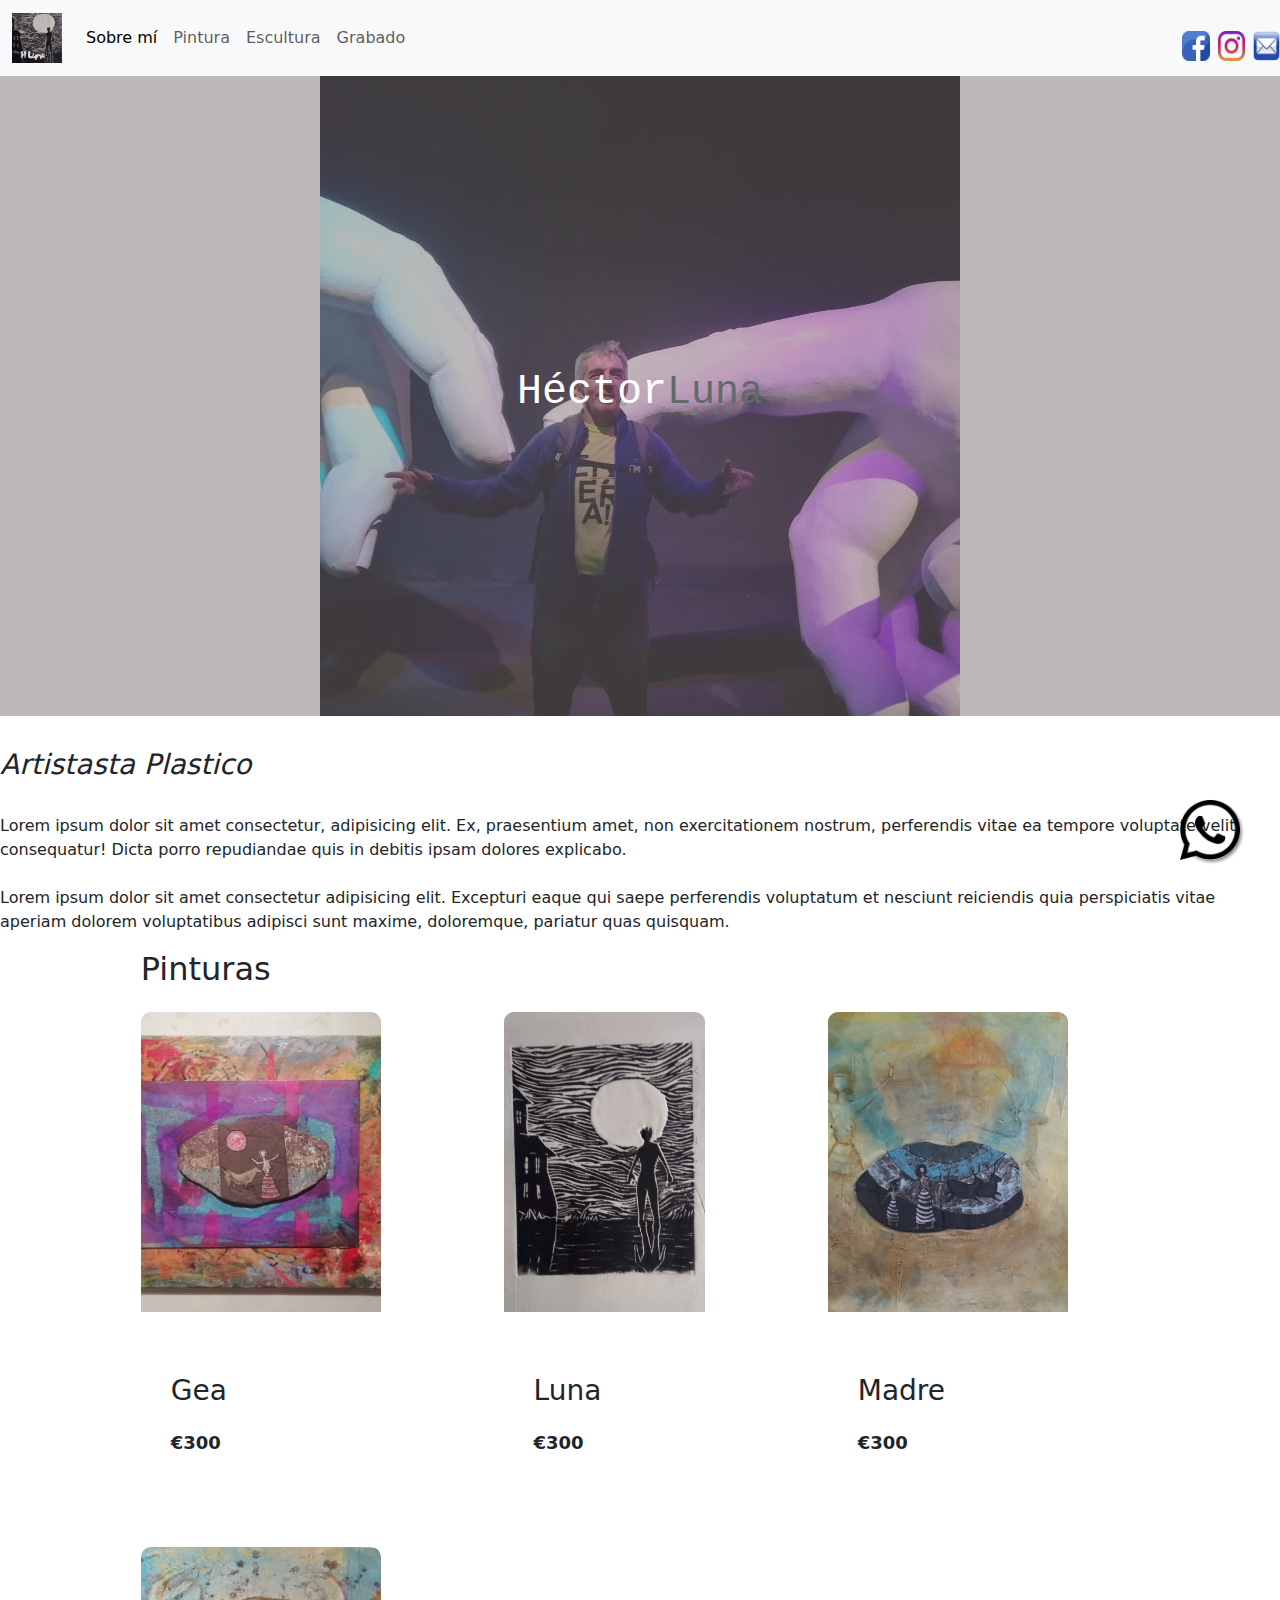
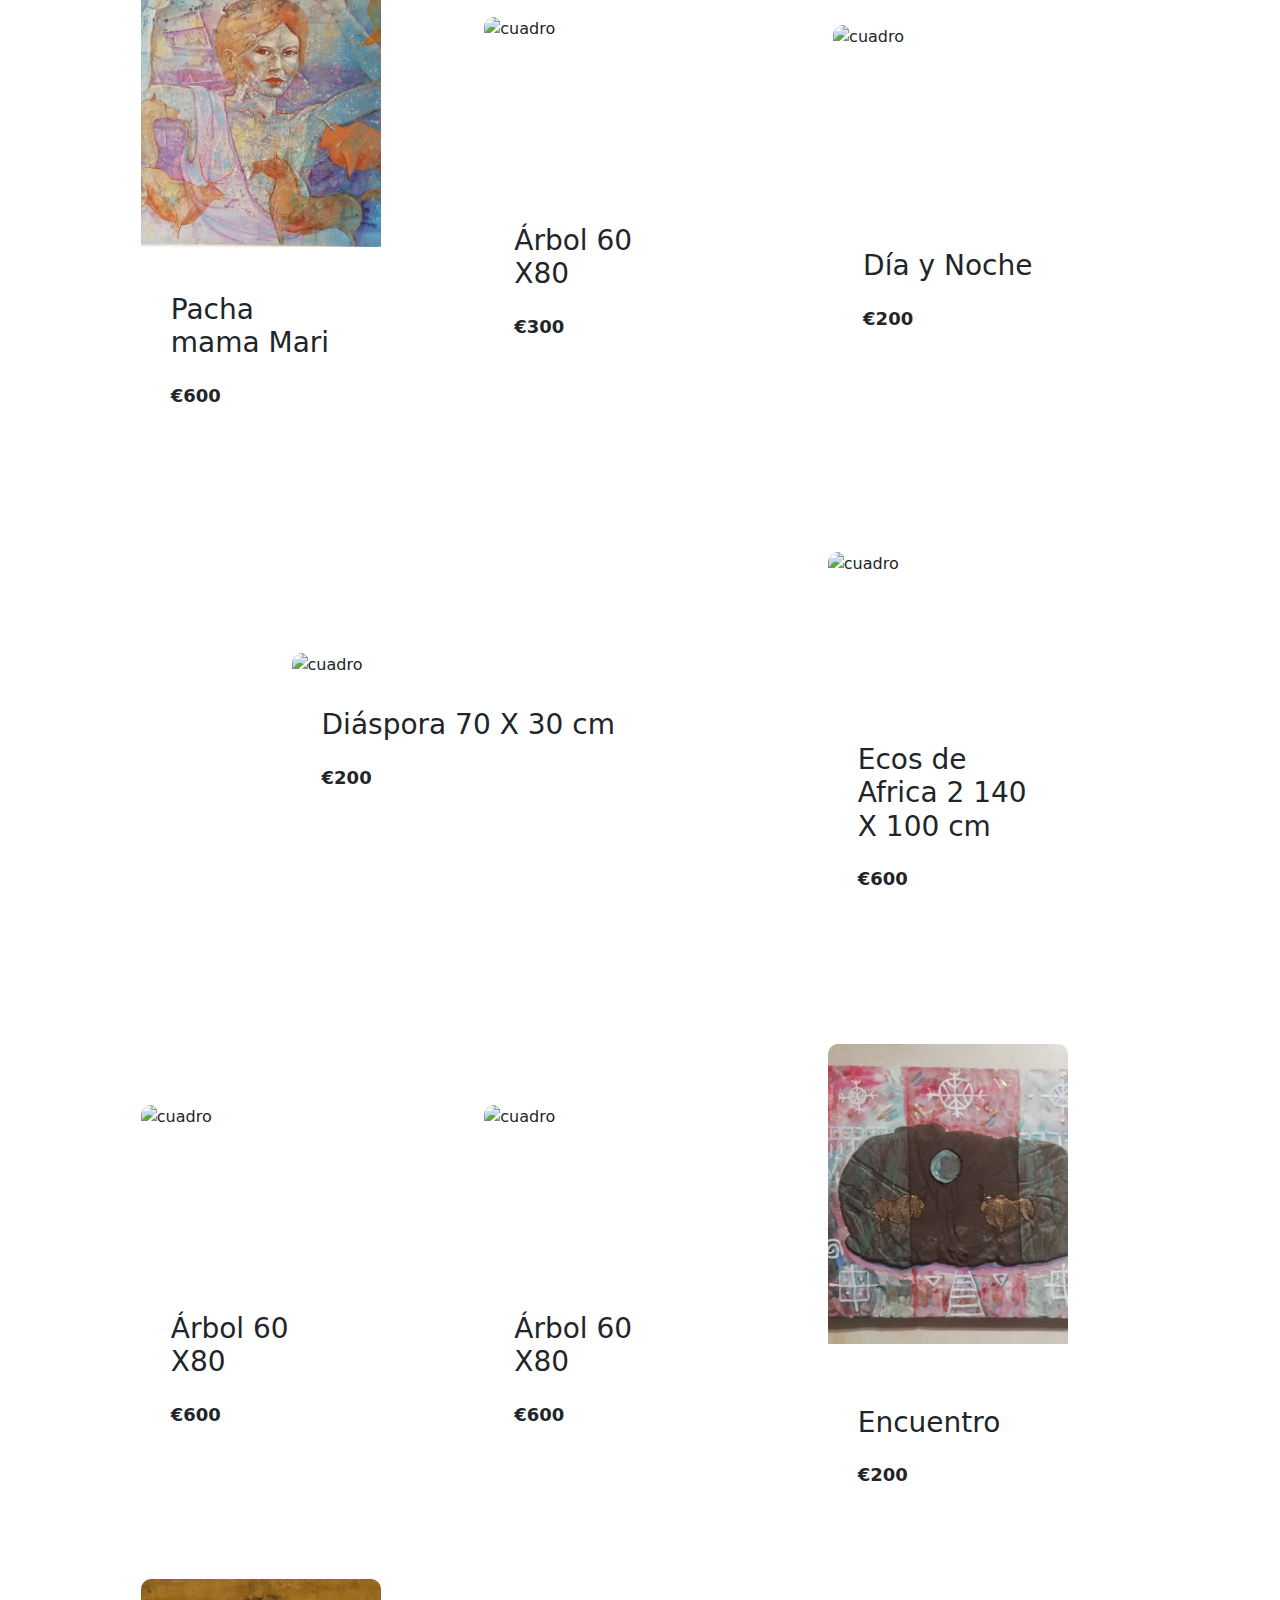
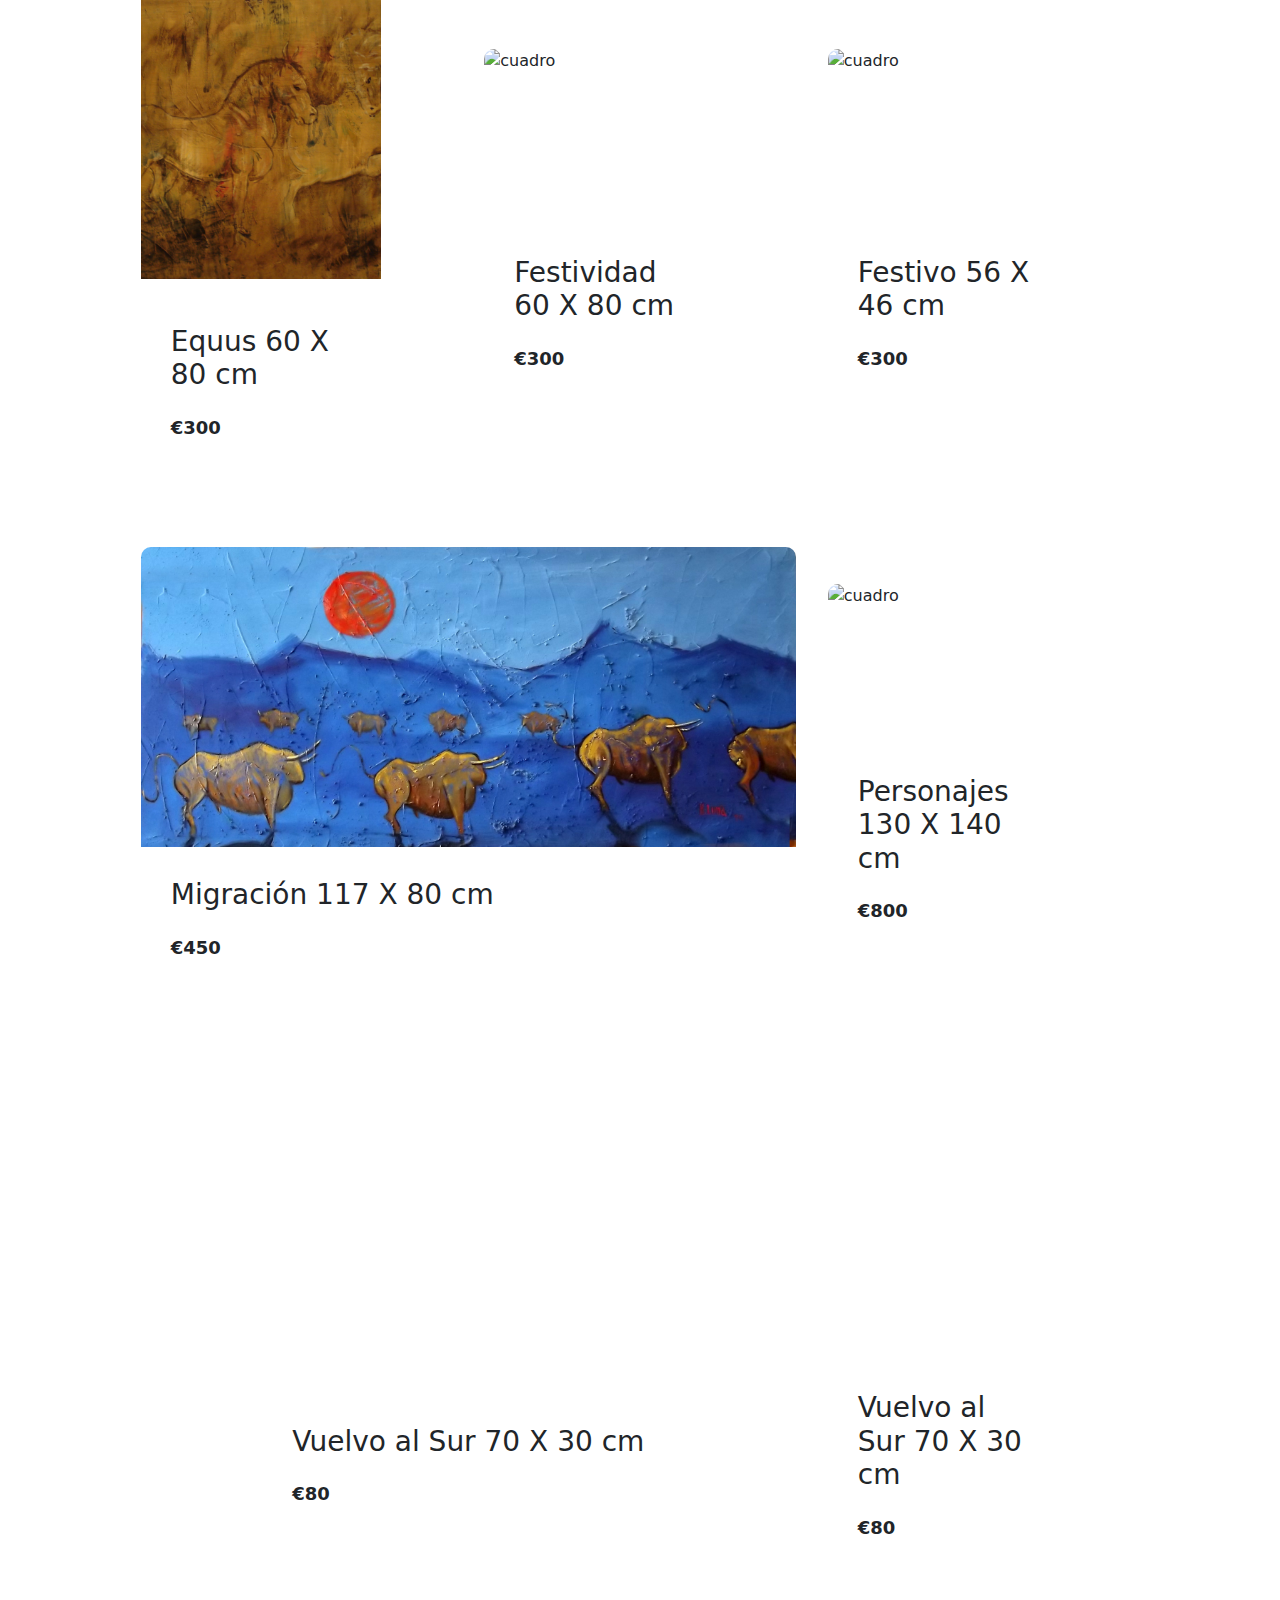
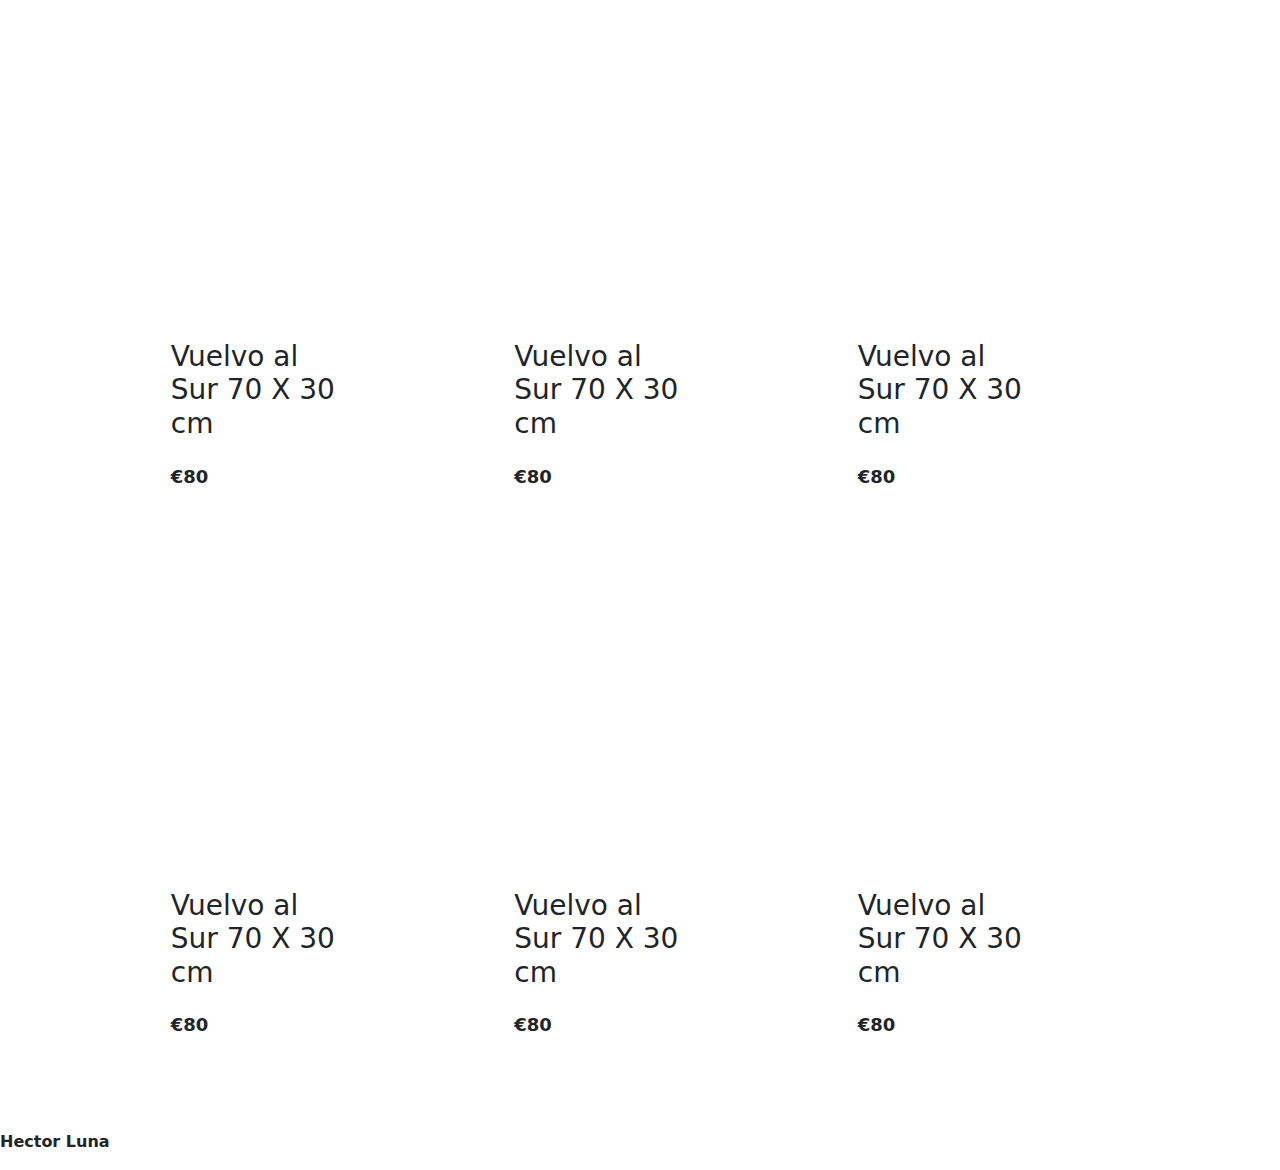
==== index.html @ f9eddc1f "Add main.js and ventana modal" ====
<!DOCTYPE html>
<html lang="es">

<head>

    <!-- Etiquetas de lenguaje -->
    <meta name="language" content="Spanish">
    <meta charset="UTF-8" />
    <link rel="stylesheet" href="styles.css" />

    <meta name="viewport" content="width=device-width, initial-scale=1.0" />
    <!-- Para mejorar la busqueda en google -->
    <title>Galeria Virtual Héctor Luna</title>
    <!-- Links Bootstrap -->
    <link href="https://cdn.jsdelivr.net/npm/bootstrap@5.1.3/dist/css/bootstrap.min.css" rel="stylesheet">
    <script src="https://cdn.jsdelivr.net/npm/bootstrap@5.1.3/dist/js/bootstrap.bundle.min.js"></script>

    <link rel="icon" type="image/svg+xml" href="pintura/favicon.svg" />
</head>

<body>


    <header class="header">

        <div class="AlFinal">

            <nav class="navbar navbar-expand-lg navbar-light bg-light">
                <div class="container-fluid">
                    <a class="navbar-brand" href="#"><img class="logo" src="pintura/Logo_Luna.png" alt="logo" height="50px" /></a>
                    <button class="navbar-toggler" type="button" data-bs-toggle="collapse" data-bs-target="#navbarNav" aria-controls="navbarNav" aria-expanded="false" aria-label="Toggle navigation">
                    <span class="navbar-toggler-icon"></span>
                  </button>
                    <div class="collapse navbar-collapse" id="navbarNav">
                        <ul class="navbar-nav">
                            <li class="nav-item">
                                <a class="nav-link active" aria-current="page" href="#">Sobre mí</a>
                            </li>
                            <li class="nav-item">
                                <a class="nav-link" href="#">Pintura</a>
                            </li>
                            <li class="nav-item">

                                <a class="nav-link" href="#">Escultura</a>
                            </li>
                            <li class="nav-item">
                                <a class="nav-link" href="#">Grabado</a>
                            </li>
                        </ul>
                    </div>
                </div>
                <div class="redes">
                    <a href="https://www.facebook.com/profile.php?id=100024823500876" class="button" target="_blank">
                        <img src="pintura/facebook.png" alt="Icono de Facebook" height="30px" />
                    </a>
                    <a href="https://instagram.com/csm_mobiliario?igshid=MzRlODBiNWFlZA==" class="button" target="_blank">
                        <img src="pintura/instagram.png" alt="Icono de Instagram" height="30px" />
                    </a>
                    <a href="mailto:sirkhan3@gmail.com" class="button" target="_blank">
                        <img src="pintura/email.png" alt="Icono Mail" height="30px" />
                    </a>
                </div>

            </nav>
        </div>
    </header>

    <div class="contenedor">
        <section class="hero">
            <img class="imgMain" src="pintura/Perfil.enc" alt="Sobre mi" />
            <div class="contenido-hero">
                <h2 class="titulo">Héctor<span>Luna</span></h2>
            </div>

        </section>
        <main class="parrafo">

            <h3>
                <i>
          Artistasta Plastico 
        </i>
            </h3>
            <p>
                <br />
                <strong><i> </i></strong> Lorem ipsum dolor sit amet consectetur, adipisicing elit. Ex, praesentium amet, non exercitationem nostrum, perferendis vitae ea tempore voluptate velit consequatur! Dicta porro repudiandae quis in debitis ipsam
                dolores explicabo.
                <br />
                <br />Lorem ipsum dolor sit amet consectetur adipisicing elit. Excepturi eaque qui saepe perferendis voluptatum et nesciunt reiciendis quia perspiciatis vitae aperiam dolorem voluptatibus adipisci sunt maxime, doloremque, pariatur quas
                quisquam.
            </p>
        </main>


    </div>


    <!-- -----------------------Ventana Modal-------------------  -->
    <div class="modal fade" id="miModal" tabindex="-1" aria-labelledby="tituloModal" aria-hidden="true">
        <div class="modal-dialog modal-lg" role="document">
            <div class="modal-content">
                <div class="modal-header">
                    <h5 class="modal-title" id="tituloModal">Título del Modal</h5>
                    <button type="button" class="btn-close" data-bs-dismiss="modal" aria-label="Cerrar"></button>
                </div>
                <div class="modal-body">
                    <img src="ruta-de-tu-imagen.jpg" alt="Descripción de la imagen">
                    <p class="modalDescrip">Texto del modal.</p>
                </div>
                <div class="modal-footer">
                    <button type="button" class="btn btn-secondary" data-bs-dismiss="modal">Cerrar</button>

                </div>
            </div>
        </div>
    </div>
    <!-- -----------------------Fin Ventana Modal-------------------  -->
    <div class="Secciones">
        <div id="Camas" class="Fix"></div>

        <h2>Pinturas</h2>

        <div class="container-items">

            <div class="item">
                <figure>
                    <img src="pintura/Gea.jpeg" loading="lazy" alt="cuadro" />
                </figure>
                <div class="info-product">
                    <h3 class="TituloModal">Gea</h3>
                    <p class="Descrip"> </p>
                    <p class="price">€300</p>
                </div>
            </div>

            <div class="item">
                <figure>
                    <img src="pintura/img_Logo.jpeg" loading="lazy" alt="cuadro" />
                </figure>
                <div class="info-product">
                    <h3 class="TituloModal">Luna</h3>
                    <p class="Descrip"> </p>
                    <p class="price">€300</p>
                </div>
            </div>

            <div class="item">
                <figure>
                    <img src="pintura/Madre.jpeg" loading="lazy" alt="cuadro" />
                </figure>
                <div class="info-product">
                    <h3 class="TituloModal">Madre</h3>
                    <p class="Descrip"> </p>
                    <p class="price">€300</p>
                </div>
            </div>

            <div class="item">
                <figure>
                    <img src="pintura/Pacha mama Mari.jpeg" loading="lazy" alt="cuadro" />
                </figure>
                <div class="info-product">
                    <h3 class="TituloModal">Pacha mama Mari</h3>
                    <p class="Descrip">Es la deidad vasca que representa la naturaleza y a ella la celebramos en los solisticios.</p>
                    <p class="price">€600</p>
                </div>
            </div>

            <div class="item">
                <figure>
                    <img src="pintura/Árbol 60 X80.JPG" loading="lazy" alt="cuadro" />
                </figure>
                <div class="info-product">
                    <h3 class="TituloModal">Árbol 60 X80</h3>
                    <p class="Descrip">Representa la naturaleza, pero tambien el mundo subterraneo que se refleja como un espejo.</p>
                    <p class="price">€300</p>
                </div>
            </div>

            <div class="item">
                <figure>
                    <img src="pintura/Día y Noche.JPG" loading="lazy" alt="cuadro" />
                </figure>
                <div class="info-product">
                    <h3 class="TituloModal">Día y Noche</h3>
                    <p class="Descrip">Es una representacion festiva del ser humano, celebrando a la naturaleza</p>
                    <p class="price">€200</p>
                </div>
            </div>

            <div class="item_sur">
                <figure>
                    <img src="pintura/Diáspora 70 X 30 cm.JPG" loading="lazy" alt="cuadro" />
                </figure>
                <div class="info-product">
                    <h3 class="TituloModal">Diáspora 70 X 30 cm</h3>
                    <p class="Descrip">Son los movimientos migratorios, a los que se ve avocado un grupo de personas</p>
                    <p class="price">€200</p>
                </div>
            </div>

            <div class="item">
                <figure>
                    <img src="pintura/Ecos de Africa 2 140 X 100 cm.JPG" loading="lazy" alt="cuadro" />
                </figure>
                <div class="info-product">
                    <h3 class="TituloModal">Ecos de Africa 2 140 X 100 cm</h3>
                    <p class="Descrip">En este mundo diverso africa a sido un continente al que europa le a esquilmado sus recursos y empobrecido por conveniencias simplemente monetareas.</p>
                    <p class="price">€600</p>
                </div>
            </div>


            <div class="item">
                <figure>
                    <img src="pintura/Ecos de Africa 3 140 X 100 cm.JPG" loading="lazy" alt="cuadro" />
                </figure>
                <div class="info-product">
                    <h3 class="TituloModal">Árbol 60 X80</h3>
                    <p class="Descrip">En este mundo diverso africa a sido un continente al que europa le a esquilmado sus recursos y empobrecido por conveniencias simplemente monetareas.</p>
                    <p class="price">€600</p>
                </div>
            </div>

            <div class="item">
                <figure>
                    <img src="pintura/Ecos de Africa 140 X 100 cm.JPG" loading="lazy" alt="cuadro" />
                </figure>
                <div class="info-product">
                    <h3 class="TituloModal">Árbol 60 X80</h3>
                    <p class="Descrip">En este mundo diverso africa a sido un continente al que europa le a esquilmado sus recursos y empobrecido por conveniencias simplemente monetareas.</p>
                    <p class="price">€600</p>
                </div>
            </div>

            <div class="item">
                <figure>
                    <img src="pintura/Encuentro.jpeg" loading="lazy" alt="cuadro" />
                </figure>
                <div class="info-product">
                    <h3 class="TituloModal">Encuentro</h3>
                    <p class="Descrip">Representa la amistad o el amor como una situacion que nos sucede en la vida.</p>
                    <p class="price">€200</p>
                </div>
            </div>

            <div class="item">
                <figure>
                    <img src="pintura/Equus 60 X 80 cm.JPG" loading="lazy" alt="cuadro" />
                </figure>
                <div class="info-product">
                    <h3 class="TituloModal">Equus 60 X 80 cm</h3>
                    <p class="Descrip">Este lienzo quiere transmitirnos los movimientos equinos tal como estarian en la pared de una cueva.</p>
                    <p class="price">€300</p>
                </div>
            </div>

            <div class="item">
                <figure>
                    <img src="pintura/Festividad 60 X 80 cm.JPG" loading="lazy" alt="cuadro" />
                </figure>
                <div class="info-product">
                    <h3 class="TituloModal">Festividad 60 X 80 cm</h3>
                    <p class="Descrip"> Mari en la mitologia vazca es la pacha mama de la mitologia andina en honor de ellas celebramos por todo lo que recibimos.</p>
                    <p class="price">€300</p>
                </div>
            </div>

            <div class="item">
                <figure>
                    <img src="pintura/Festivo 56 X 46 cm.JPG" loading="lazy" alt="cuadro" />
                </figure>
                <div class="info-product">
                    <h3 class="TituloModal">Festivo 56 X 46 cm</h3>
                    <p class="Descrip">Los humanos desde tiempos ansestrales celebramos todo lo que nos ofrece la pacha mama con alegria y veneracion.</p>
                    <p class="price">€300</p>
                </div>
            </div>
            <div class="item_sur">
                <figure>
                    <img src="pintura/Migración 117 X 80 cm.JPG" loading="lazy" alt="cuadro" />
                </figure>
                <div class="info-product">
                    <h3 class="TituloModal">Migración 117 X 80 cm</h3>
                    <p class="Descrip">Es una constante en mi obra y en la historioa de la humanidad, la migracion de grupos humanos o pueblos buscando un futuro mejor.</p>
                    <p class="price">€450</p>
                </div>
            </div>

            <div class="item">
                <figure>
                    <img src="pintura/Personajes 130 X 140 cm.JPG" loading="lazy" alt="cuadro" />
                </figure>
                <div class="info-product">
                    <h3 class="TituloModal">Personajes 130 X 140 cm</h3>
                    <p class="Descrip">Son las representacion de aquellas personas que nos han marcado en la vida por diversas circustancias, hechiceras, magas que hacen de este mundo un sitio mejor para vivir.</p>
                    <p class="price">€800</p>
                </div>
            </div>

            <div class="item_sur">
                <figure>
                    <img src="pintura/Vuelvo al Sur 70 X 30 cm.JPG" loading="lazy" alt="cuadro" />
                </figure>
                <div class="info-product">
                    <h3 class="TituloModal">Vuelvo al Sur 70 X 30 cm</h3>
                    <p class="Descrip"> </p>
                    <p class="price">€80</p>
                </div>
            </div>
            <!-- ---------------------Esculturas---------------------------------------- -->

            <div class="item">
                <figure>
                    <img src="Escultura/Es1.JPG" loading="lazy" alt="cuadro" />
                </figure>
                <div class="info-product">
                    <h3 class="TituloModal">Vuelvo al Sur 70 X 30 cm</h3>
                    <p class="Descrip"> </p>
                    <p class="price">€80</p>
                </div>
            </div>
            <div class="item">
                <figure>
                    <img src="Escultura/es2.JPG" loading="lazy" alt="cuadro" />
                </figure>
                <div class="info-product">
                    <h3 class="TituloModal">Vuelvo al Sur 70 X 30 cm</h3>
                    <p class="Descrip"> </p>
                    <p class="price">€80</p>
                </div>
            </div>
            <div class="item">
                <figure>
                    <img src="Escultura/es3.JPG" loading="lazy" alt="cuadro" />
                </figure>
                <div class="info-product">
                    <h3 class="TituloModal">Vuelvo al Sur 70 X 30 cm</h3>
                    <p class="Descrip"> </p>
                    <p class="price">€80</p>
                </div>
            </div>
            <div class="item">
                <figure>
                    <img src="Escultura/es4.JPG" loading="lazy" alt="cuadro" />
                </figure>
                <div class="info-product">
                    <h3 class="TituloModal">Vuelvo al Sur 70 X 30 cm</h3>
                    <p class="Descrip"> </p>
                    <p class="price">€80</p>
                </div>
            </div>
            <div class="item">
                <figure>
                    <img src="Escultura/es5.JPG" loading="lazy" alt="cuadro" />
                </figure>
                <div class="info-product">
                    <h3 class="TituloModal">Vuelvo al Sur 70 X 30 cm</h3>
                    <p class="Descrip"> </p>
                    <p class="price">€80</p>
                </div>
            </div>
            <div class="item">
                <figure>
                    <img src="Escultura/es6.JPG" loading="lazy" alt="cuadro" />
                </figure>
                <div class="info-product">
                    <h3 class="TituloModal">Vuelvo al Sur 70 X 30 cm</h3>
                    <p class="Descrip"> </p>
                    <p class="price">€80</p>
                </div>
            </div>
            <div class="item">
                <figure>
                    <img src="Escultura/es7.JPG" loading="lazy" alt="cuadro" />
                </figure>
                <div class="info-product">
                    <h3 class="TituloModal">Vuelvo al Sur 70 X 30 cm</h3>
                    <p class="Descrip"> </p>
                    <p class="price">€80</p>
                </div>
            </div>

            <div id="contacto" class="Fix"></div>

        </div>

        <!-- boton whats -->
        <a href="https://wa.me/34688738030" class="whatsapp-button" target="_blank">
            <img src="pintura/whatsapp.png" alt="Icono de WhatsApp" height="60px" />
        </a>
        <footer class="footer">
            <img src="pintura/favicon.svg" alt="" width="18px" /></div>
    <b>Hector Luna</b></p>

    </footer>
    <!-- <script src="index.js"></script> -->

    <script src="main.js"></script>
    <script src="https://cdn.jsdelivr.net/npm/bootstrap@5.1.3/dist/js/bootstrap.bundle.min.js"></script>
</body>

</html>
---- styles.css ----
.redes {
    background-color: transparent;
    display: flex;
    flex-direction: row;
    justify-content: space-between;
    margin-top: 1rem;
    gap: 0.5rem;
}

.hero {
    display: flex;
    background-image: url(Imagenes/TarjetaMobiliario02.jpg);
    background-repeat: no-repeat;
    background-position: center;
    background-size: cover;
    height: 40rem;
    position: relative;
    margin-bottom: 2rem;
    margin-top: 0rem;
    scroll-snap-align: center;
    scroll-snap-stop: always;
    /* margin: 2rem; */
    max-width: 100%;
}

.ubicacion {
    color: white;
    display: flex;
}

.imgMain {
    display: block;
    /* Hace que la imagen sea un bloque para aplicar márgenes */
    width: Auto;
    /* Hace que la imagen ocupe todo el ancho de su contenedor */
    height: auto;
    /* Mantiene la proporción de la imagen */
    margin: 0 auto;
}

.contenido-hero {
    position: absolute;
    background-color: rgba(126, 116, 116, 0.5);
    width: 100%;
    height: 100%;
    display: flex;
    flex-direction: column;
    align-items: center;
    justify-content: center;
}

.contenido-hero h2,
.concontenido-hero p {
    font-size: 2.6rem;
}

.Secciones {
    display: grid;
    align-items: center;
    justify-content: center;
    width: 100%;
}

.titulo {
    color: white;
    font-family: monospace;
    font-size: 2.8rem;
    display: flex;
    flex-direction: row;
    align-items: first baseline;
}

.titulo span {
    font-size: 2.5rem;
    color: #5f6a6a;
    font-family: monospace;
}

body {
    /* margin: 0 auto; */
    margin-top: 8rem;
    font-family: "Lato";
    color: #333;
    /* display: flex;
  justify-content: center; */
}

.icon-cart {
    width: 40px;
    height: 40px;
    stroke: #000;
}

.icon-cart:hover {
    cursor: pointer;
}

img {
    max-width: 100%;
}

.container-items {
    justify-content: center;
    display: grid;
    background-color: transparent;
}

.item {
    border-radius: 10px;
    max-width: 15rem;
    min-height: 32rem;
    display: grid;
    align-items: center;
    justify-content: center;
    grid-column: span 1;
    /* Por defecto, cada item ocupa una columna */
}

.item_sur {
    background-color: transparent;
    grid-column: span 2;
    display: grid;
    align-items: center;
    justify-content: center;
    /* Este item ocupa el ancho de dos columnas */
}

.item:hover {
    box-shadow: 0 10px 20px rgba(0, 0, 0, 0.2);
}

.item_sur:hover {
    box-shadow: 0 10px 20px rgba(0, 0, 0, 0.2);
}

.Descrip {
    display: none;
}

.modalDescrip {
    font-family: monospace;
    font-size: 1.3rem;
}

.tituloModal {
    font-family: monospace;
    font-size: 1.7rem;
    font-weight: 700;
    text-align: center;
}

.item img {
    width: 100%;
    height: 300px;
    object-fit: cover;
    border-radius: 10px 10px 0 0;
    transition: all 0.5s;
}

.item_sur img {
    width: 100%;
    height: 300px;
    object-fit: cover;
    border-radius: 10px 10px 0 0;
    transition: all 0.5s;
}

.item figure {
    overflow: hidden;
}

.item:hover img {
    transform: scale(1.2);
}

.item_sur:hover img {
    transform: scale(1.02);
}

.info-product {
    padding: 15px 30px;
    line-height: 2;
    display: flex;
    flex-direction: column;
    gap: 10px;
}

.price {
    font-size: 18px;
    font-weight: 900;
}

.info-product button {
    border: none;
    background: none;
    background-color: #000;
    color: #fff;
    padding: 15px 10px;
    cursor: pointer;
    border-radius: 25px;
}

@media (min-width: 370px) {
    .container-items {
        display: grid;
        grid-template-columns: repeat(2, 1fr);
        gap: 2rem;
        justify-content: center;
        align-items: center;
        background-color: transparent;
    }
}

@media (min-width: 768px) {
    .container-items {
        display: grid;
        grid-template-columns: repeat(3, 1fr);
        gap: 2rem;
        justify-content: center;
        align-items: center;
        background-color: transparent;
    }
}

.whatsapp-button {
    position: fixed;
    width: 60px;
    height: 60px;
    bottom: 40px;
    right: 40px;
    /* background-color: #25d366; */
    color: #fff;
    border-radius: 50px;
    text-align: center;
    font-size: 3rem;
    box-shadow: 2px 2px 3px #999;
    z-index: 100;
}

.whatsapp-button img {
    width: 100%;
    background-color: transparent;
    margin-bottom: 20px;
}

.whatsapp-button:hover img {
    transform: scale(1.1);
    /* Agrandar la imagen un 10% */
}
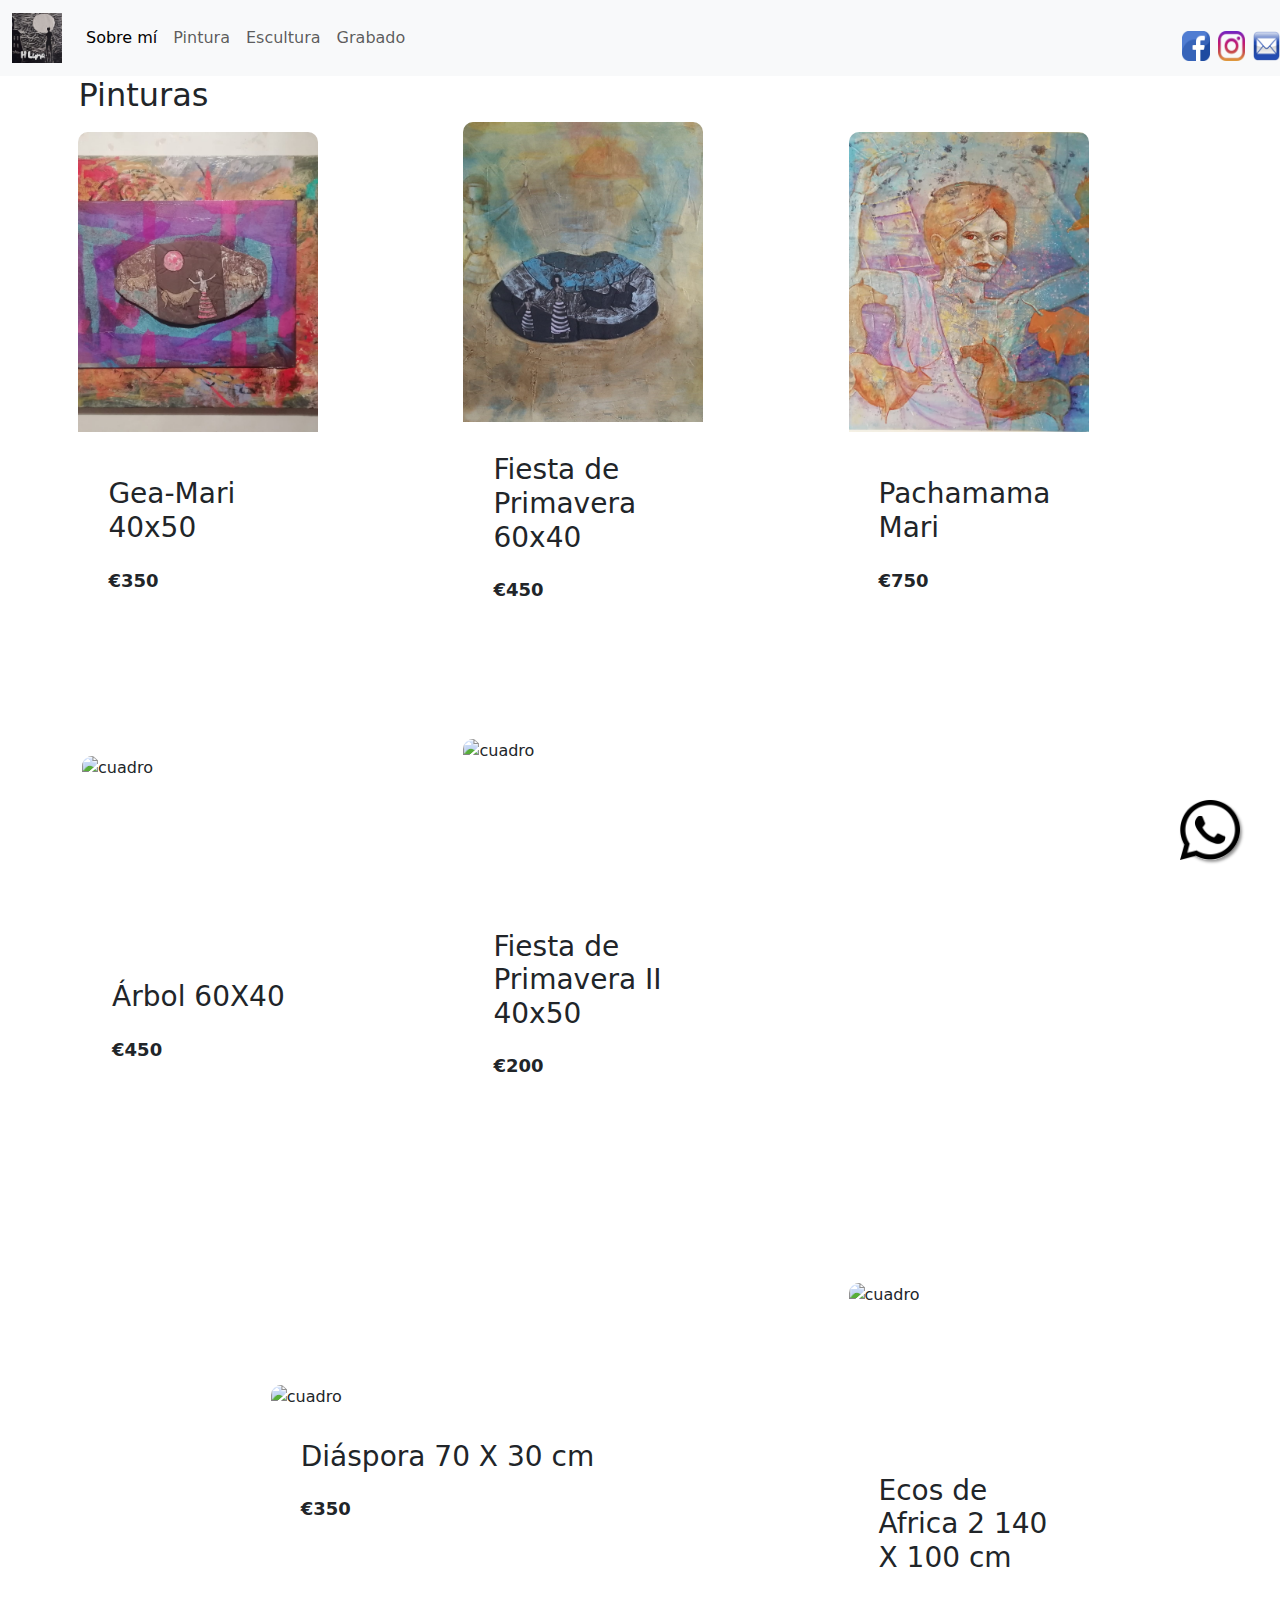
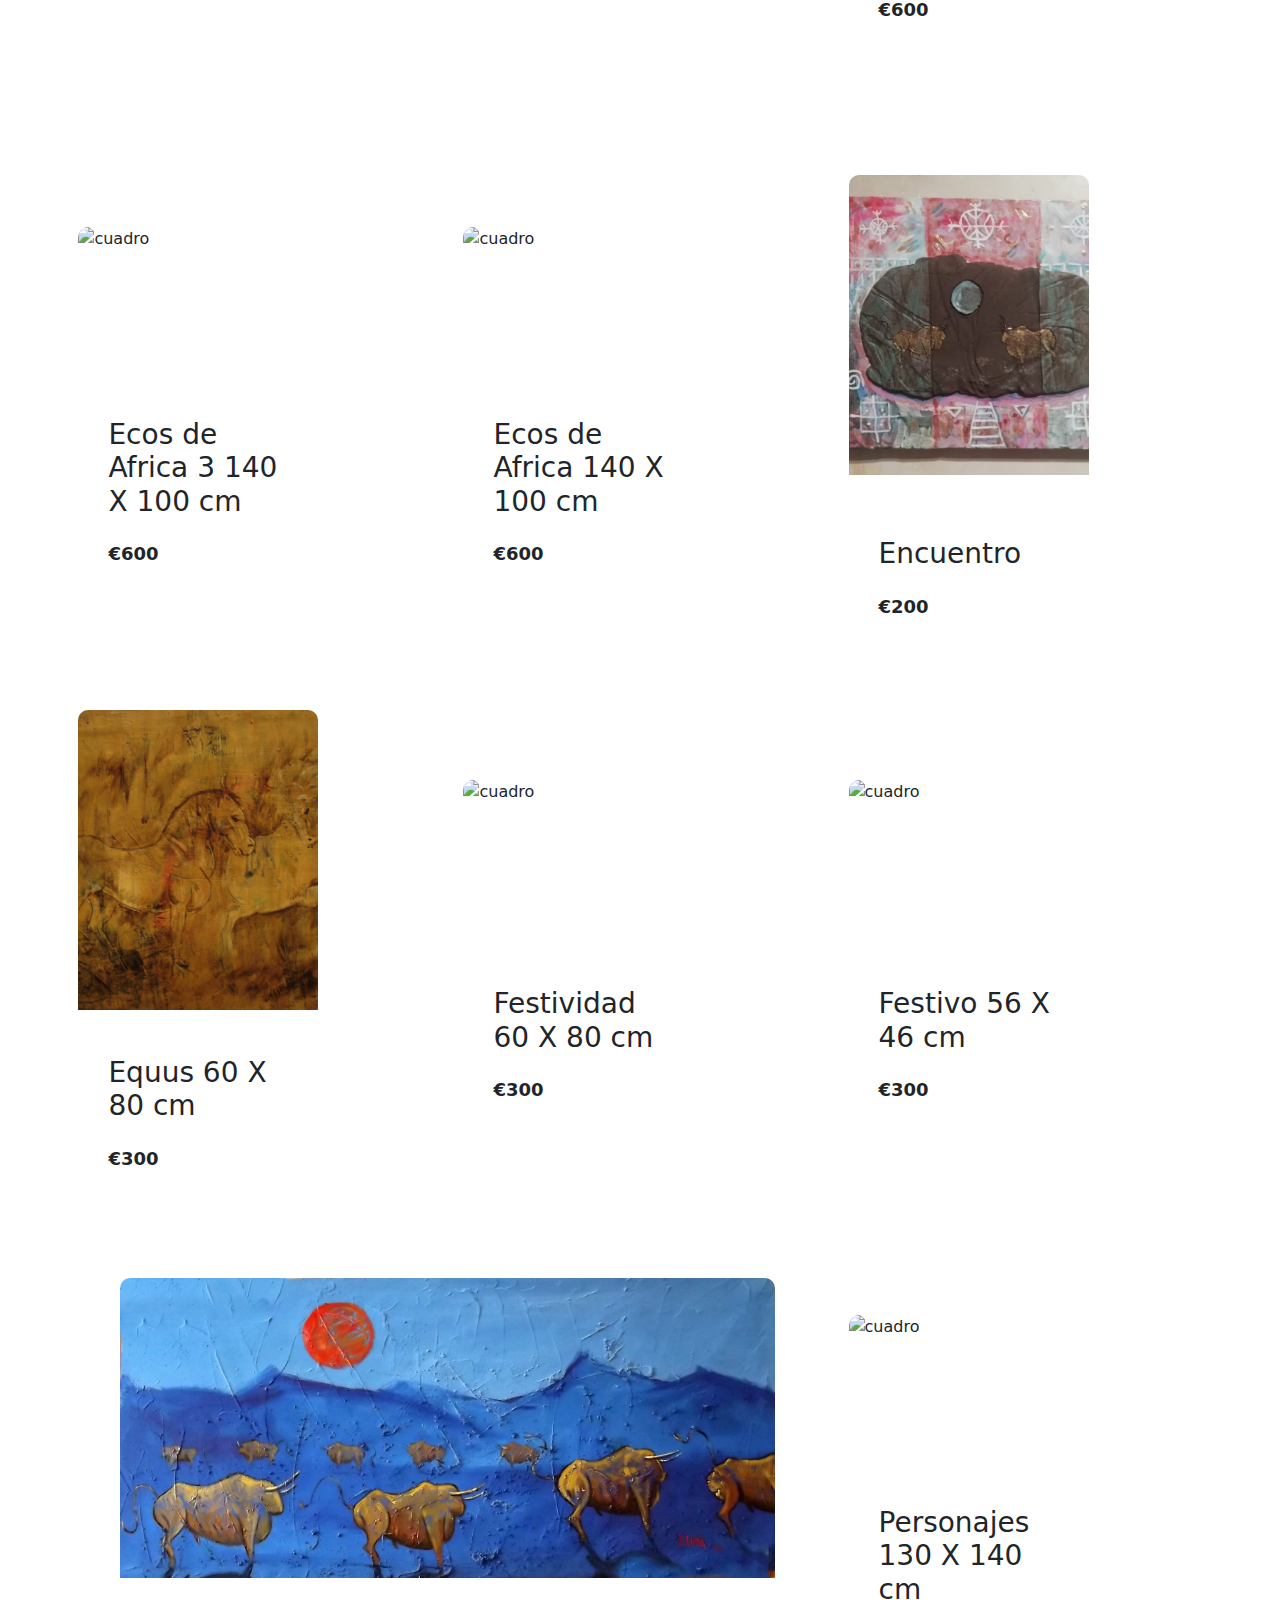
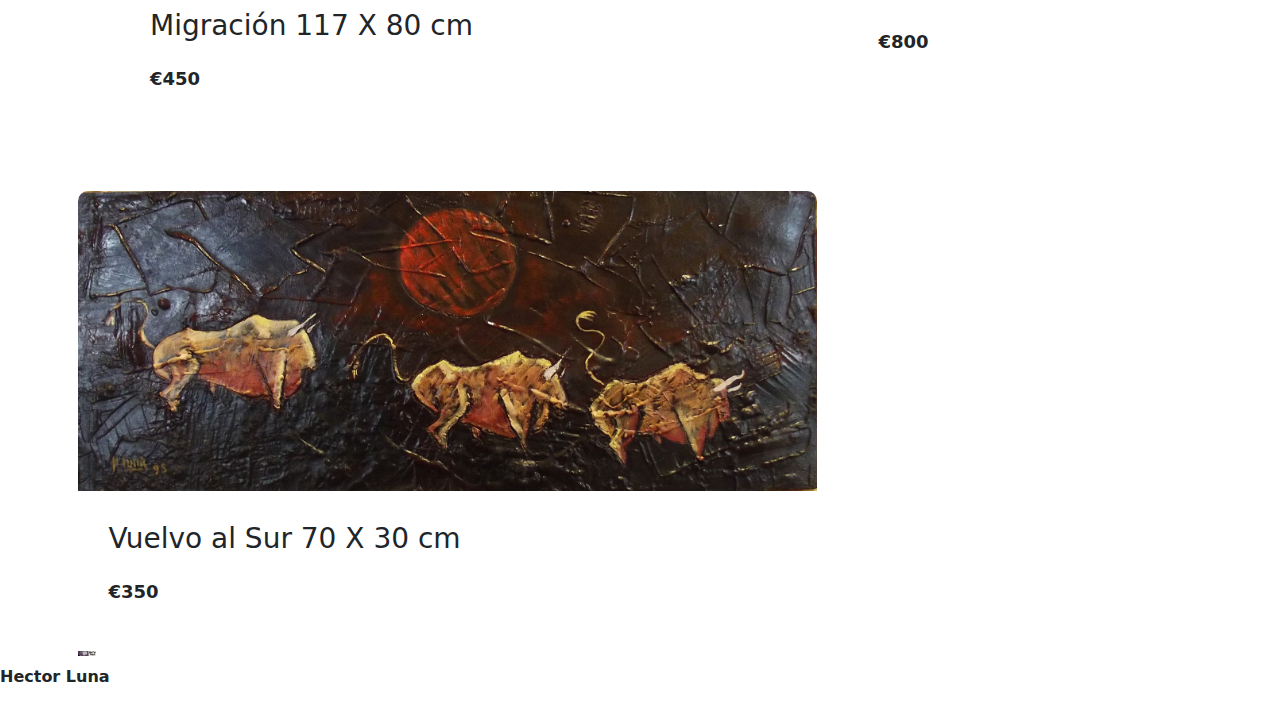
==== commit 107cde9d: "Add pag escultura, favicon, fix menus" ====
--- a/index.html
+++ b/index.html
@@ -15,7 +15,7 @@
     <link href="https://cdn.jsdelivr.net/npm/bootstrap@5.1.3/dist/css/bootstrap.min.css" rel="stylesheet">
     <script src="https://cdn.jsdelivr.net/npm/bootstrap@5.1.3/dist/js/bootstrap.bundle.min.js"></script>
 
-    <link rel="icon" type="image/svg+xml" href="pintura/favicon.svg" />
+    <link rel="icon" type="image/svg+xml" href="pintura/Logo_Hector.ico" />
 </head>
 
 <body>
@@ -34,14 +34,14 @@
                     <div class="collapse navbar-collapse" id="navbarNav">
                         <ul class="navbar-nav">
                             <li class="nav-item">
-                                <a class="nav-link active" aria-current="page" href="#">Sobre mí</a>
+                                <a class="nav-link active" aria-current="page" href="sobreMi.html">Sobre mí</a>
                             </li>
                             <li class="nav-item">
                                 <a class="nav-link" href="#">Pintura</a>
                             </li>
                             <li class="nav-item">
 
-                                <a class="nav-link" href="#">Escultura</a>
+                                <a class="nav-link" href="escultura.html">Escultura</a>
                             </li>
                             <li class="nav-item">
                                 <a class="nav-link" href="#">Grabado</a>
@@ -65,33 +65,7 @@
         </div>
     </header>
 
-    <div class="contenedor">
-        <section class="hero">
-            <img class="imgMain" src="pintura/Perfil.enc" alt="Sobre mi" />
-            <div class="contenido-hero">
-                <h2 class="titulo">Héctor<span>Luna</span></h2>
-            </div>
-
-        </section>
-        <main class="parrafo">
-
-            <h3>
-                <i>
-          Artistasta Plastico 
-        </i>
-            </h3>
-            <p>
-                <br />
-                <strong><i> </i></strong> Lorem ipsum dolor sit amet consectetur, adipisicing elit. Ex, praesentium amet, non exercitationem nostrum, perferendis vitae ea tempore voluptate velit consequatur! Dicta porro repudiandae quis in debitis ipsam
-                dolores explicabo.
-                <br />
-                <br />Lorem ipsum dolor sit amet consectetur adipisicing elit. Excepturi eaque qui saepe perferendis voluptatum et nesciunt reiciendis quia perspiciatis vitae aperiam dolorem voluptatibus adipisci sunt maxime, doloremque, pariatur quas
-                quisquam.
-            </p>
-        </main>
-
-
-    </div>
+
 
 
     <!-- -----------------------Ventana Modal-------------------  -->
@@ -126,31 +100,22 @@
                     <img src="pintura/Gea.jpeg" loading="lazy" alt="cuadro" />
                 </figure>
                 <div class="info-product">
-                    <h3 class="TituloModal">Gea</h3>
-                    <p class="Descrip"> </p>
-                    <p class="price">€300</p>
-                </div>
-            </div>
-
-            <div class="item">
-                <figure>
-                    <img src="pintura/img_Logo.jpeg" loading="lazy" alt="cuadro" />
-                </figure>
-                <div class="info-product">
-                    <h3 class="TituloModal">Luna</h3>
-                    <p class="Descrip"> </p>
-                    <p class="price">€300</p>
-                </div>
-            </div>
+                    <h3 class="TituloModal">Gea-Mari 40x50</h3>
+                    <p class="Descrip">La obra hace referencia a la mujer y la naturealeza como generadoras de vida.</p>
+                    <p class="price">€350</p>
+                </div>
+            </div>
+
+
 
             <div class="item">
                 <figure>
                     <img src="pintura/Madre.jpeg" loading="lazy" alt="cuadro" />
                 </figure>
                 <div class="info-product">
-                    <h3 class="TituloModal">Madre</h3>
-                    <p class="Descrip"> </p>
-                    <p class="price">€300</p>
+                    <h3 class="TituloModal">Fiesta de Primavera 60x40</h3>
+                    <p class="Descrip">Esta obra se sumerge en el renacer de la naturaleza y la magia de la vida.</p>
+                    <p class="price">€450</p>
                 </div>
             </div>
 
@@ -159,9 +124,9 @@
                     <img src="pintura/Pacha mama Mari.jpeg" loading="lazy" alt="cuadro" />
                 </figure>
                 <div class="info-product">
-                    <h3 class="TituloModal">Pacha mama Mari</h3>
-                    <p class="Descrip">Es la deidad vasca que representa la naturaleza y a ella la celebramos en los solisticios.</p>
-                    <p class="price">€600</p>
+                    <h3 class="TituloModal">Pachamama Mari</h3>
+                    <p class="Descrip">Es la deidad vasca que representa la naturaleza y a ella la celebramos en los solisticios y en los equinoccios.</p>
+                    <p class="price">€750</p>
                 </div>
             </div>
 
@@ -170,9 +135,9 @@
                     <img src="pintura/Árbol 60 X80.JPG" loading="lazy" alt="cuadro" />
                 </figure>
                 <div class="info-product">
-                    <h3 class="TituloModal">Árbol 60 X80</h3>
+                    <h3 class="TituloModal">Árbol 60X40</h3>
                     <p class="Descrip">Representa la naturaleza, pero tambien el mundo subterraneo que se refleja como un espejo.</p>
-                    <p class="price">€300</p>
+                    <p class="price">€450</p>
                 </div>
             </div>
 
@@ -181,7 +146,7 @@
                     <img src="pintura/Día y Noche.JPG" loading="lazy" alt="cuadro" />
                 </figure>
                 <div class="info-product">
-                    <h3 class="TituloModal">Día y Noche</h3>
+                    <h3 class="TituloModal">Fiesta de Primavera II 40x50</h3>
                     <p class="Descrip">Es una representacion festiva del ser humano, celebrando a la naturaleza</p>
                     <p class="price">€200</p>
                 </div>
@@ -193,8 +158,8 @@
                 </figure>
                 <div class="info-product">
                     <h3 class="TituloModal">Diáspora 70 X 30 cm</h3>
-                    <p class="Descrip">Son los movimientos migratorios, a los que se ve avocado un grupo de personas</p>
-                    <p class="price">€200</p>
+                    <p class="Descrip"><b> Técnica-</b> Oleo sobre lienzo<br> <b> Descripción:</b> Son los movimientos migratorios, a los que se ve abocados un grupo de personas.</p>
+                    <p class="price">€350</p>
                 </div>
             </div>
 
@@ -215,7 +180,7 @@
                     <img src="pintura/Ecos de Africa 3 140 X 100 cm.JPG" loading="lazy" alt="cuadro" />
                 </figure>
                 <div class="info-product">
-                    <h3 class="TituloModal">Árbol 60 X80</h3>
+                    <h3 class="TituloModal">Ecos de Africa 3 140 X 100 cm</h3>
                     <p class="Descrip">En este mundo diverso africa a sido un continente al que europa le a esquilmado sus recursos y empobrecido por conveniencias simplemente monetareas.</p>
                     <p class="price">€600</p>
                 </div>
@@ -226,7 +191,7 @@
                     <img src="pintura/Ecos de Africa 140 X 100 cm.JPG" loading="lazy" alt="cuadro" />
                 </figure>
                 <div class="info-product">
-                    <h3 class="TituloModal">Árbol 60 X80</h3>
+                    <h3 class="TituloModal">Ecos de Africa 140 X 100 cm</h3>
                     <p class="Descrip">En este mundo diverso africa a sido un continente al que europa le a esquilmado sus recursos y empobrecido por conveniencias simplemente monetareas.</p>
                     <p class="price">€600</p>
                 </div>
@@ -303,13 +268,13 @@
                 </figure>
                 <div class="info-product">
                     <h3 class="TituloModal">Vuelvo al Sur 70 X 30 cm</h3>
-                    <p class="Descrip"> </p>
-                    <p class="price">€80</p>
+                    <p class="Descrip"><b>Técnica-</b> Oleo sobre lienzo <b>Descripción:</b> Volver al sur es el anhelo y la aspiración de muchos migrantes que se han despalazado en busca de una vida mejor.
+                        <p class="price">€350</p>
                 </div>
             </div>
             <!-- ---------------------Esculturas---------------------------------------- -->
 
-            <div class="item">
+            <!-- <div class="item">
                 <figure>
                     <img src="Escultura/Es1.JPG" loading="lazy" alt="cuadro" />
                 </figure>
@@ -378,7 +343,7 @@
                     <p class="Descrip"> </p>
                     <p class="price">€80</p>
                 </div>
-            </div>
+            </div> -->
 
             <div id="contacto" class="Fix"></div>
 
@@ -389,14 +354,14 @@
             <img src="pintura/whatsapp.png" alt="Icono de WhatsApp" height="60px" />
         </a>
         <footer class="footer">
-            <img src="pintura/favicon.svg" alt="" width="18px" /></div>
+            <img src="pintura/Logo_Hector.ico" alt="" width="18px" /></div>
     <b>Hector Luna</b></p>
 
     </footer>
     <!-- <script src="index.js"></script> -->
 
     <script src="main.js"></script>
-    <script src="https://cdn.jsdelivr.net/npm/bootstrap@5.1.3/dist/js/bootstrap.bundle.min.js"></script>
+
 </body>
 
 </html>--- a/styles.css
+++ b/styles.css
@@ -72,15 +72,16 @@
 
 .titulo span {
     font-size: 2.5rem;
-    color: #5f6a6a;
+    /* color: #5f6a6a; */
     font-family: monospace;
 }
 
 body {
     /* margin: 0 auto; */
-    margin-top: 8rem;
+    margin-top: 0rem;
     font-family: "Lato";
-    color: #333;
+    /* color: #333; */
+    color: #6E6E6D;
     /* display: flex;
   justify-content: center; */
 }
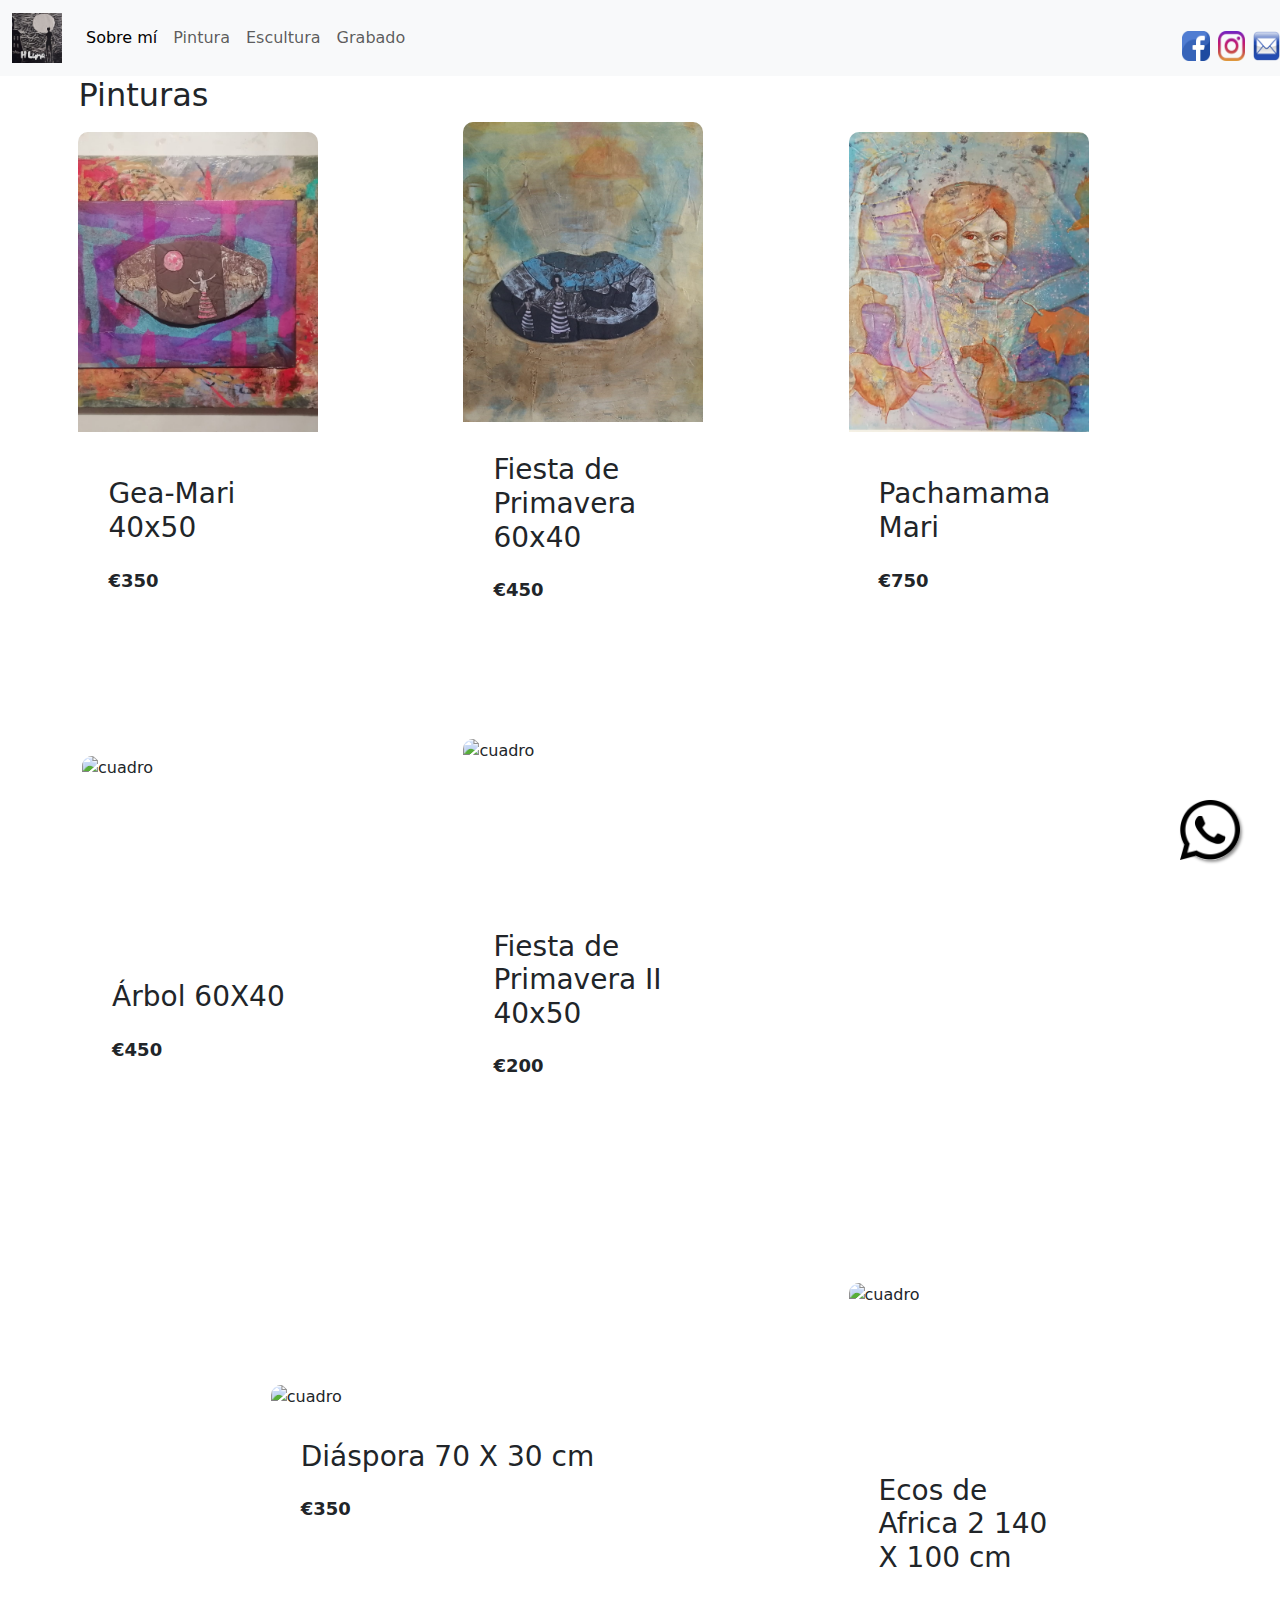
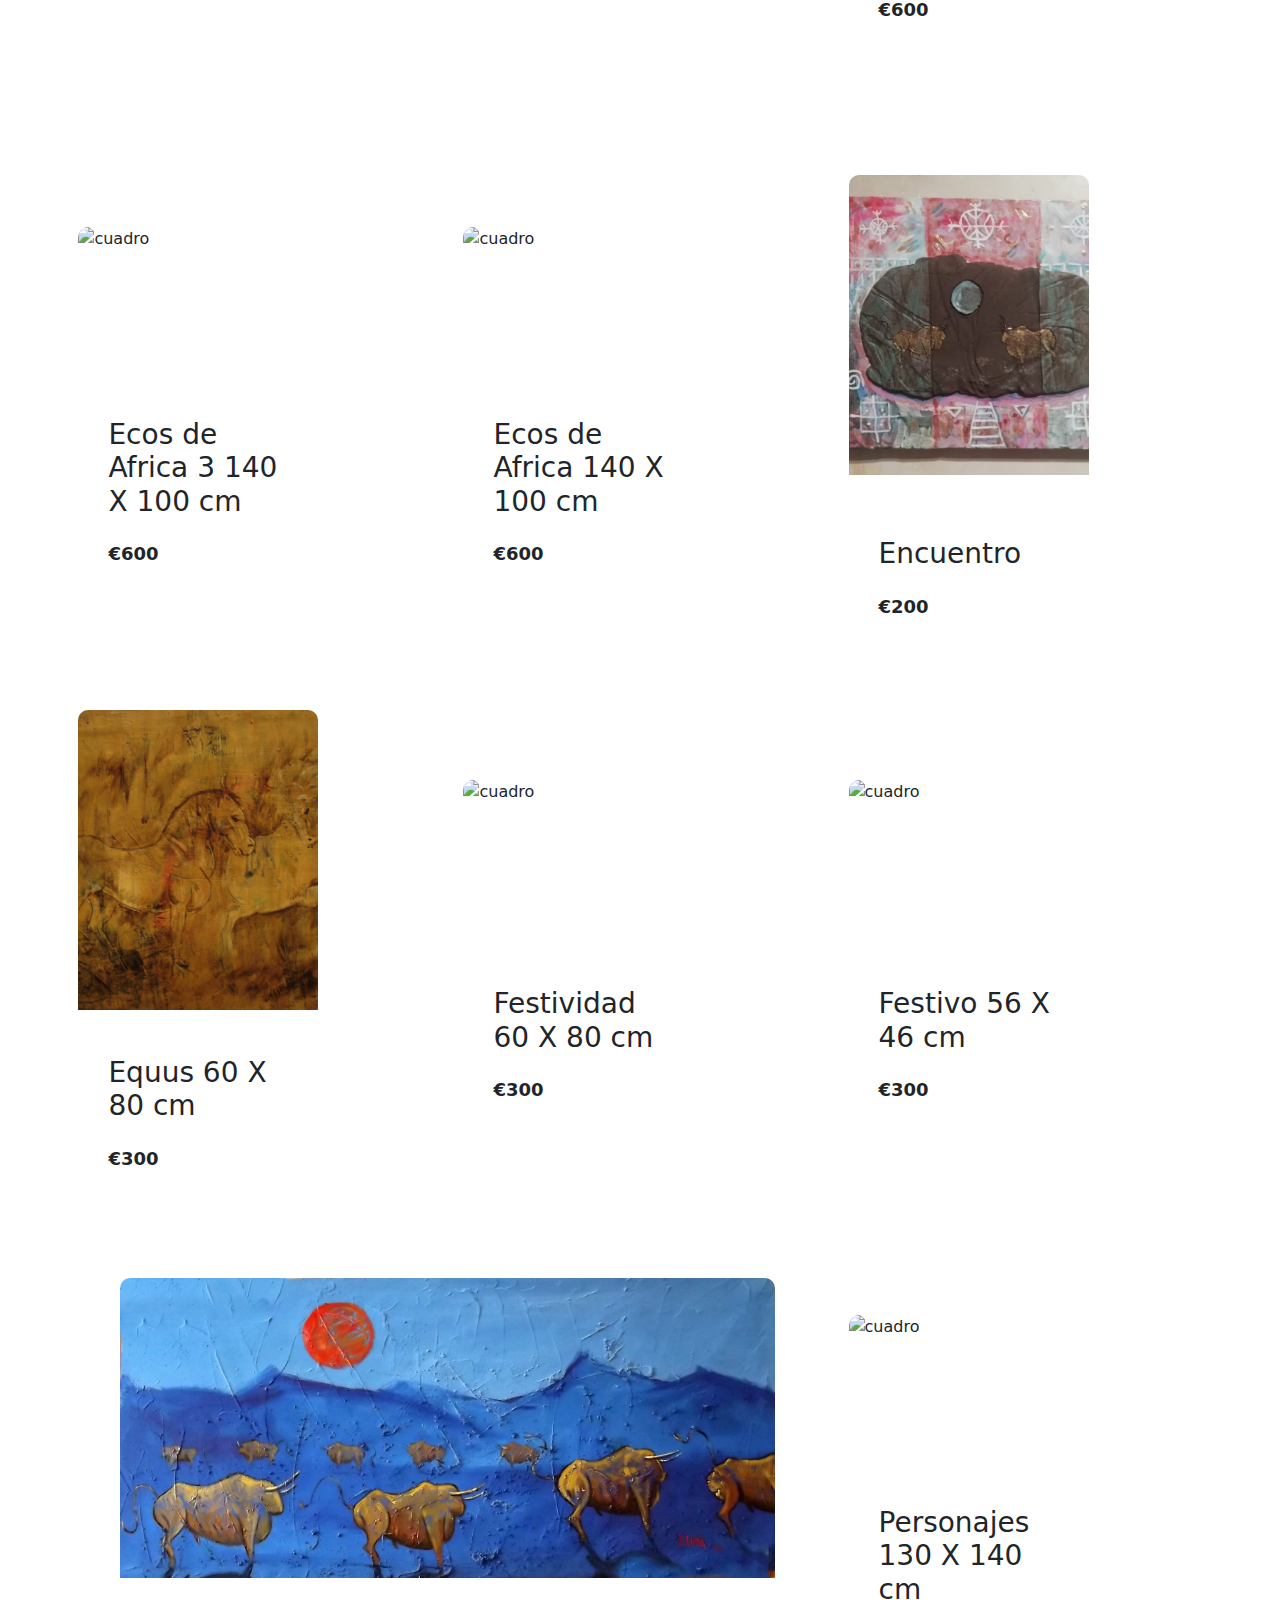
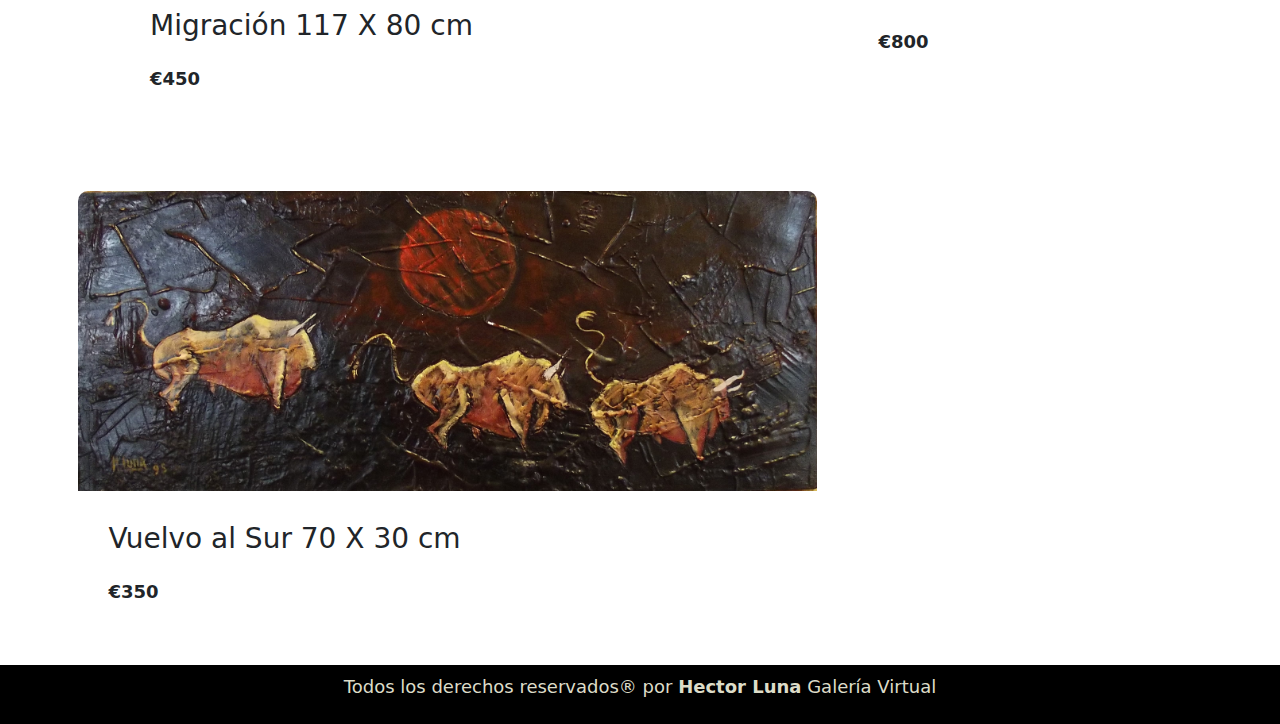
==== commit f6a25f04: "Add Footerin all html pages" ====
--- a/index.html
+++ b/index.html
@@ -353,14 +353,13 @@
         <a href="https://wa.me/34688738030" class="whatsapp-button" target="_blank">
             <img src="pintura/whatsapp.png" alt="Icono de WhatsApp" height="60px" />
         </a>
-        <footer class="footer">
-            <img src="pintura/Logo_Hector.ico" alt="" width="18px" /></div>
-    <b>Hector Luna</b></p>
-
+    </div>
+    <footer class="footer">
+        <div class="footer-content">
+            <p>Todos los derechos reservados® por <strong>Hector Luna</strong> Galería Virtual</p>
+        </div>
     </footer>
-    <!-- <script src="index.js"></script> -->
-
-    <script src="main.js"></script>
+
 
 </body>
 
--- a/styles.css
+++ b/styles.css
@@ -247,4 +247,16 @@
 .whatsapp-button:hover img {
     transform: scale(1.1);
     /* Agrandar la imagen un 10% */
+}
+
+.footer {
+    margin-top: 1.5rem;
+    display: flex;
+    justify-content: center;
+    background-color: #000;
+    height: 100%;
+    color: #dddcc8;
+    font-size: large;
+    padding: 0.5rem;
+    /* place-items: center; */
 }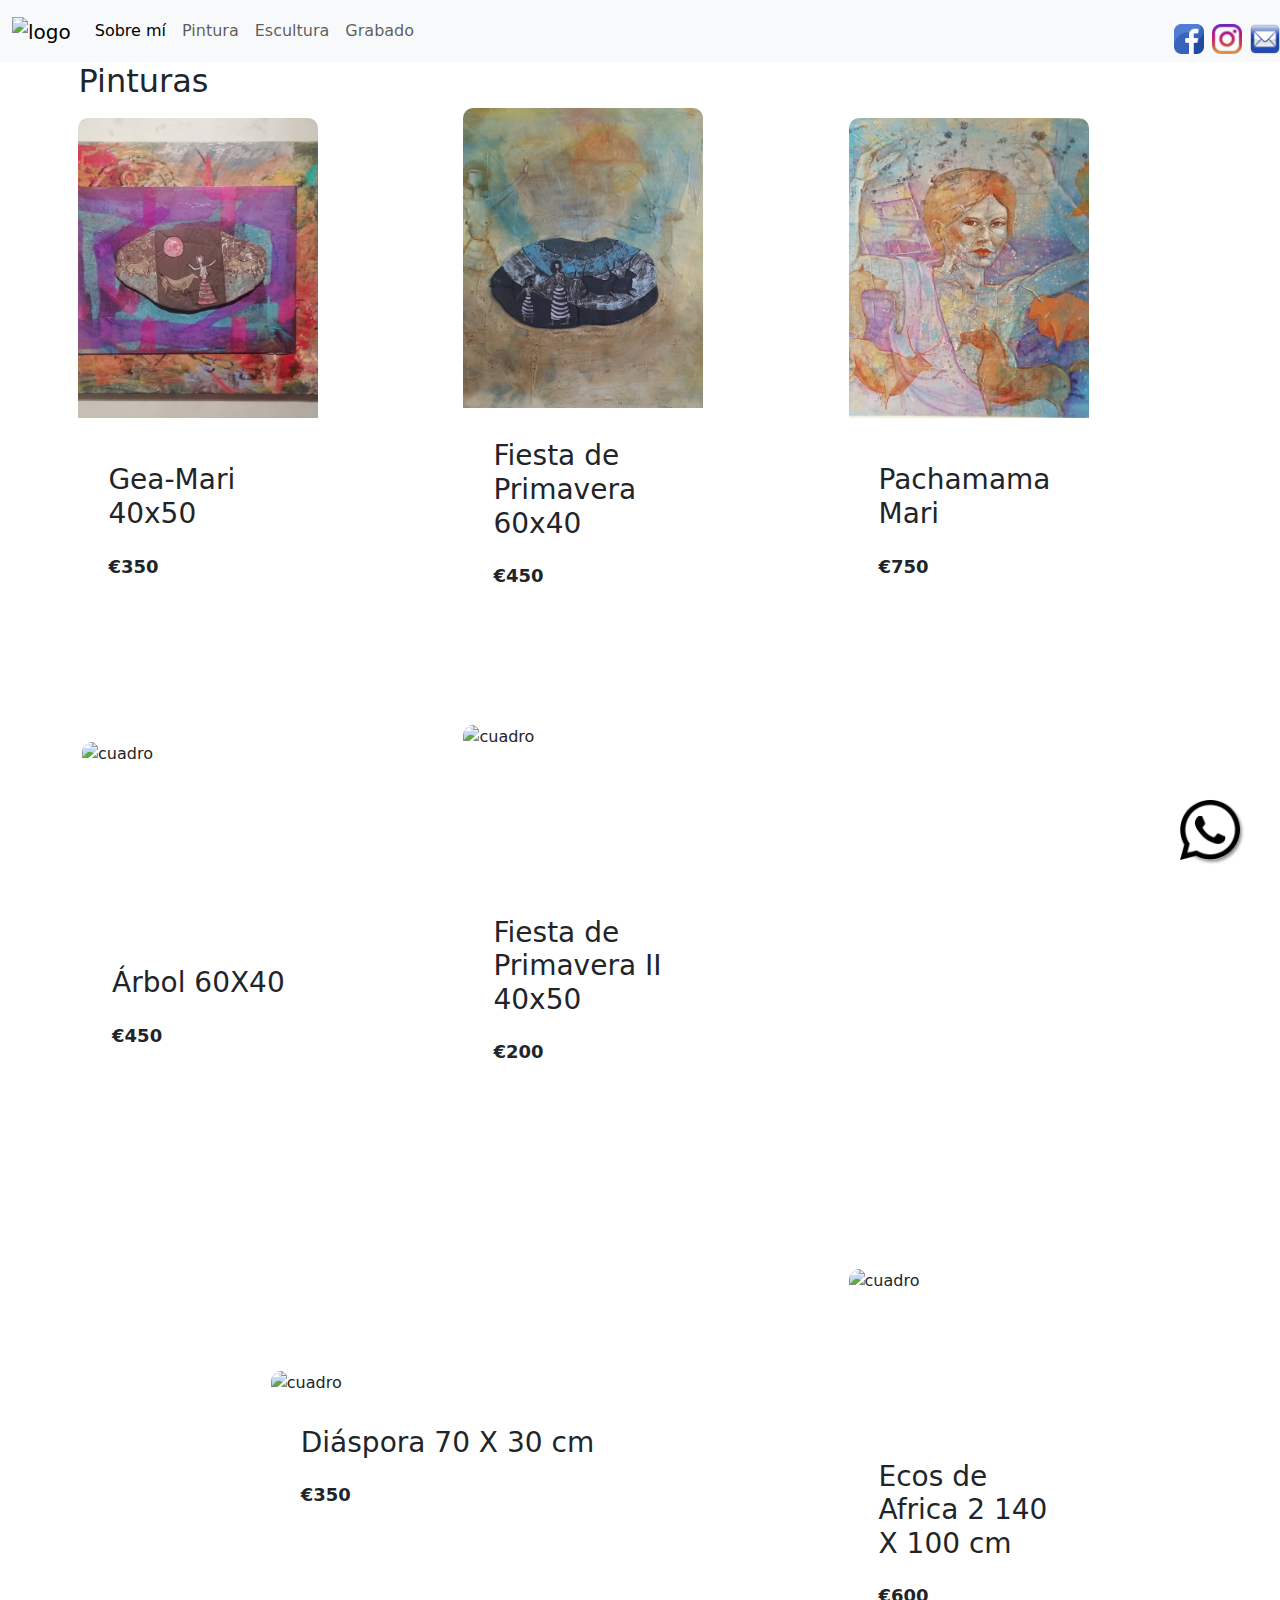
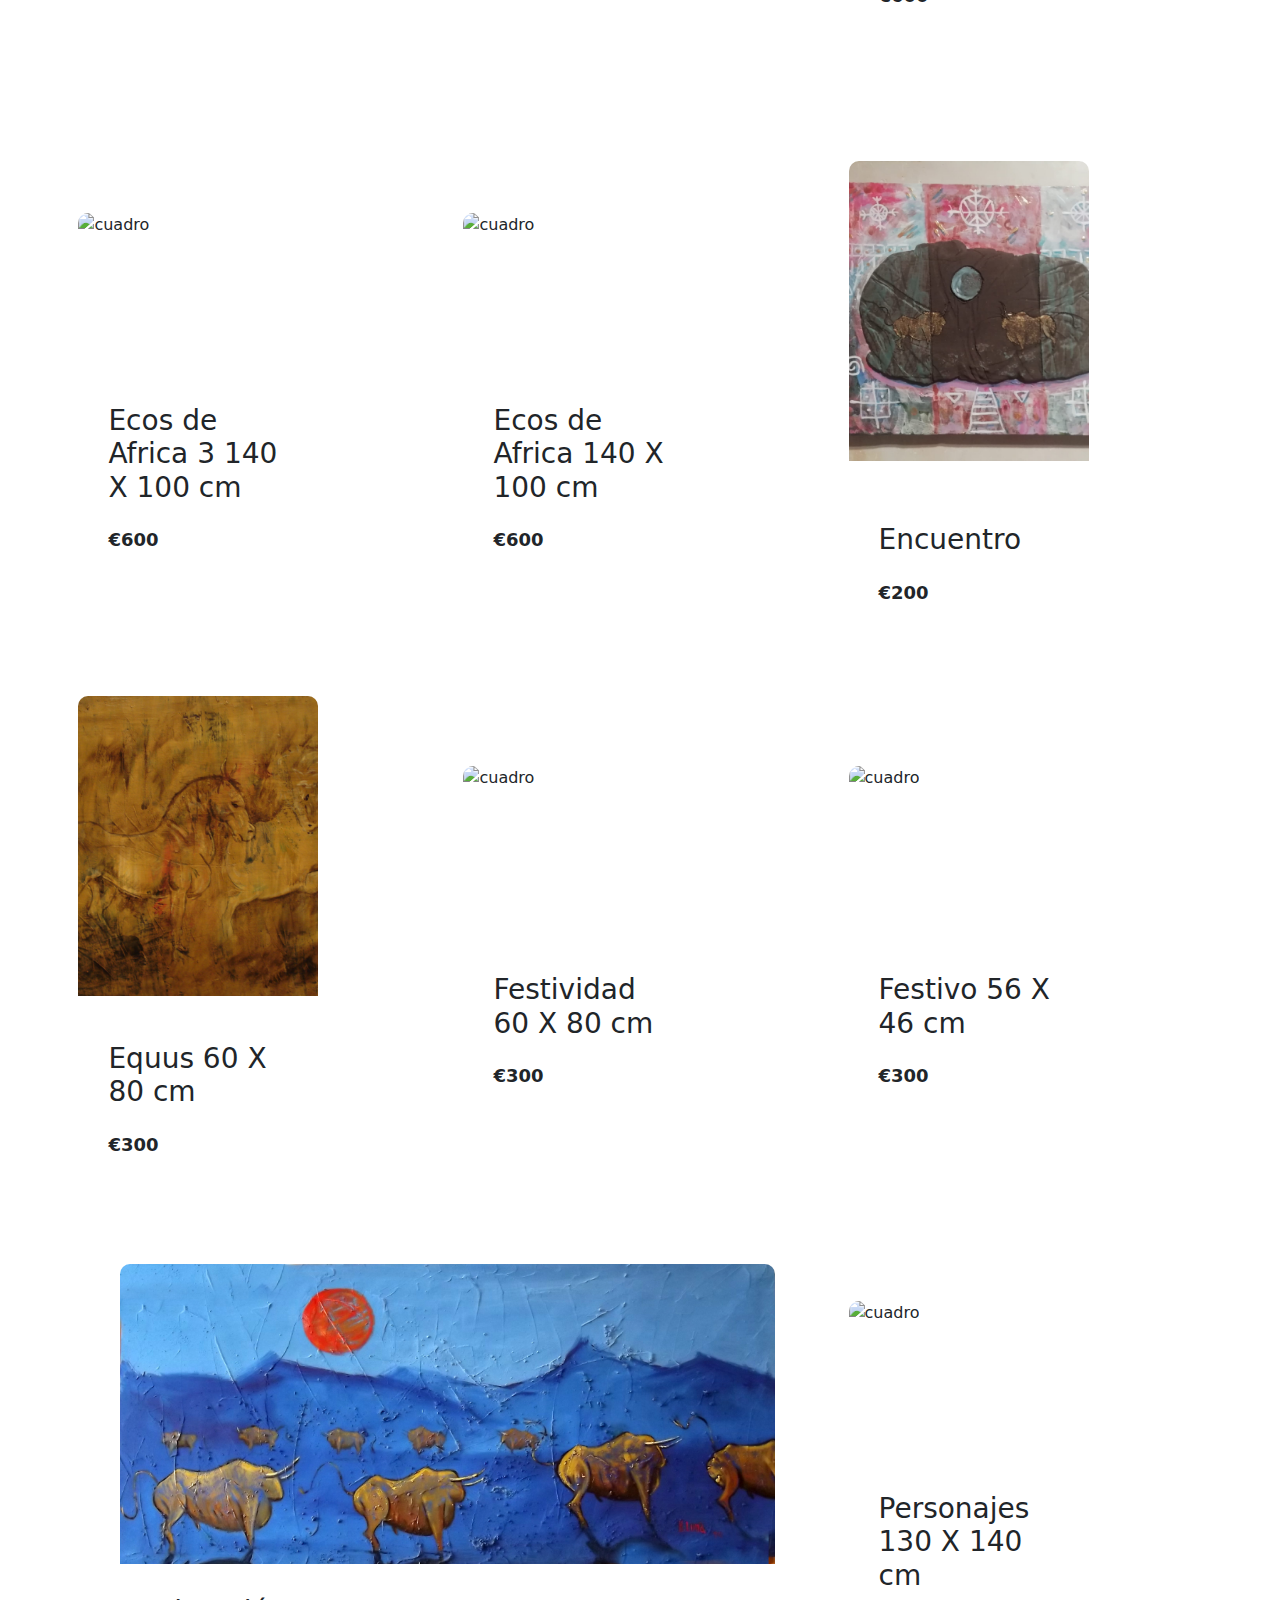
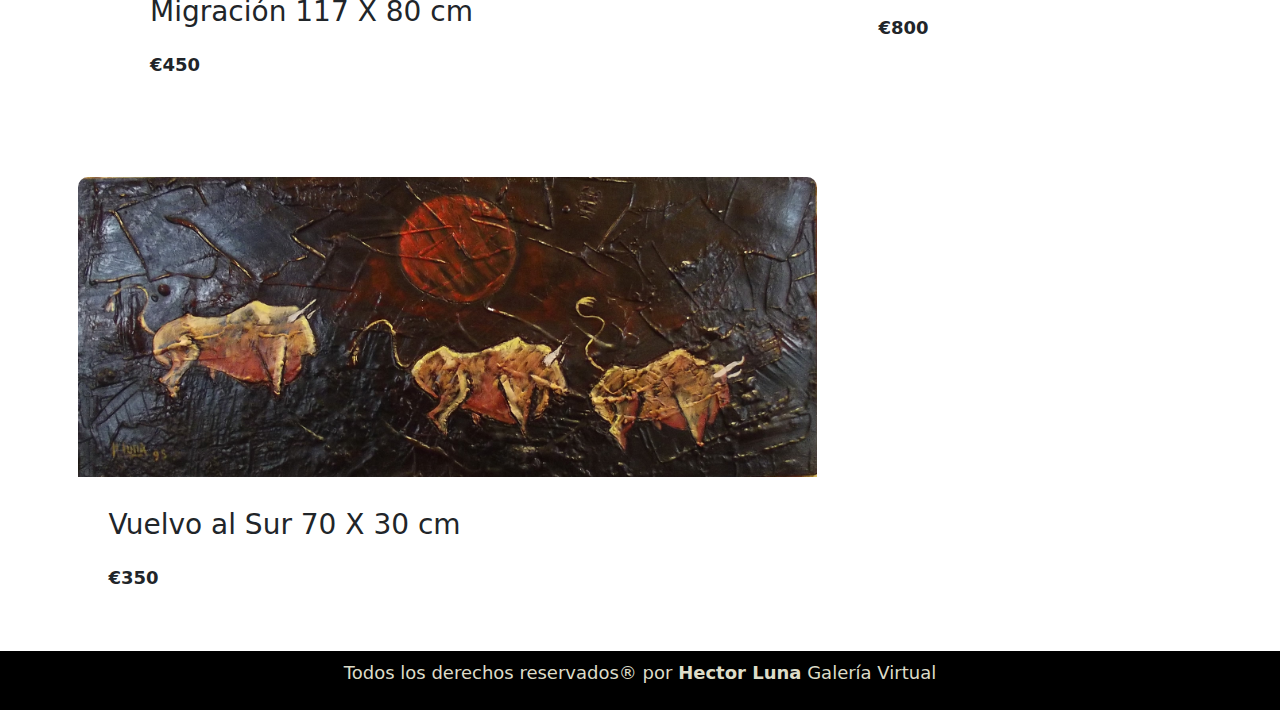
==== commit 651553c3: "cambio de logo" ====
--- a/index.html
+++ b/index.html
@@ -2,6 +2,13 @@
 <html lang="es">
 
 <head>
+    <meta name="geo.region" content="ES-GI" />
+    <meta name="geo.placename" content="Tolosa" />
+    <meta name="geo.position" content="43.134840;-2.078010" />
+    <meta name="ICBM" content="43.134840, -2.078010" />
+    <!-- Etiquetas de lenguaje -->
+    <meta name="language" content="Spanish">
+    <meta charset="UTF-8" />
 
     <!-- Etiquetas de lenguaje -->
     <meta name="language" content="Spanish">
@@ -27,7 +34,7 @@
 
             <nav class="navbar navbar-expand-lg navbar-light bg-light">
                 <div class="container-fluid">
-                    <a class="navbar-brand" href="#"><img class="logo" src="pintura/Logo_Luna.png" alt="logo" height="50px" /></a>
+                    <a class="navbar-brand" href="#"><img class="logo" src="LogoHector-sinFondo.png" alt="logo" height="150px" /></a>
                     <button class="navbar-toggler" type="button" data-bs-toggle="collapse" data-bs-target="#navbarNav" aria-controls="navbarNav" aria-expanded="false" aria-label="Toggle navigation">
                     <span class="navbar-toggler-icon"></span>
                   </button>
@@ -77,7 +84,7 @@
                     <button type="button" class="btn-close" data-bs-dismiss="modal" aria-label="Cerrar"></button>
                 </div>
                 <div class="modal-body">
-                    <img src="ruta-de-tu-imagen.jpg" alt="Descripción de la imagen">
+                    <img src="" alt="Descripción de la imagen">
                     <p class="modalDescrip">Texto del modal.</p>
                 </div>
                 <div class="modal-footer">
@@ -360,7 +367,7 @@
         </div>
     </footer>
 
-
+    <script src="main.js"></script>
 </body>
 
 </html>--- a/styles.css
+++ b/styles.css
@@ -40,13 +40,20 @@
 
 .contenido-hero {
     position: absolute;
-    background-color: rgba(126, 116, 116, 0.5);
+    background-color: rgba(231, 228, 228, 0.3);
     width: 100%;
     height: 100%;
     display: flex;
     flex-direction: column;
     align-items: center;
     justify-content: center;
+}
+
+.imgHero {
+    position: relative;
+    margin-bottom: 25rem;
+    background-color: rgba(240, 235, 235, .3);
+    border-radius: 50%;
 }
 
 .contenido-hero h2,
@@ -97,7 +104,7 @@
 }
 
 img {
-    max-width: 100%;
+    /* max-width: 100%; */
 }
 
 .container-items {
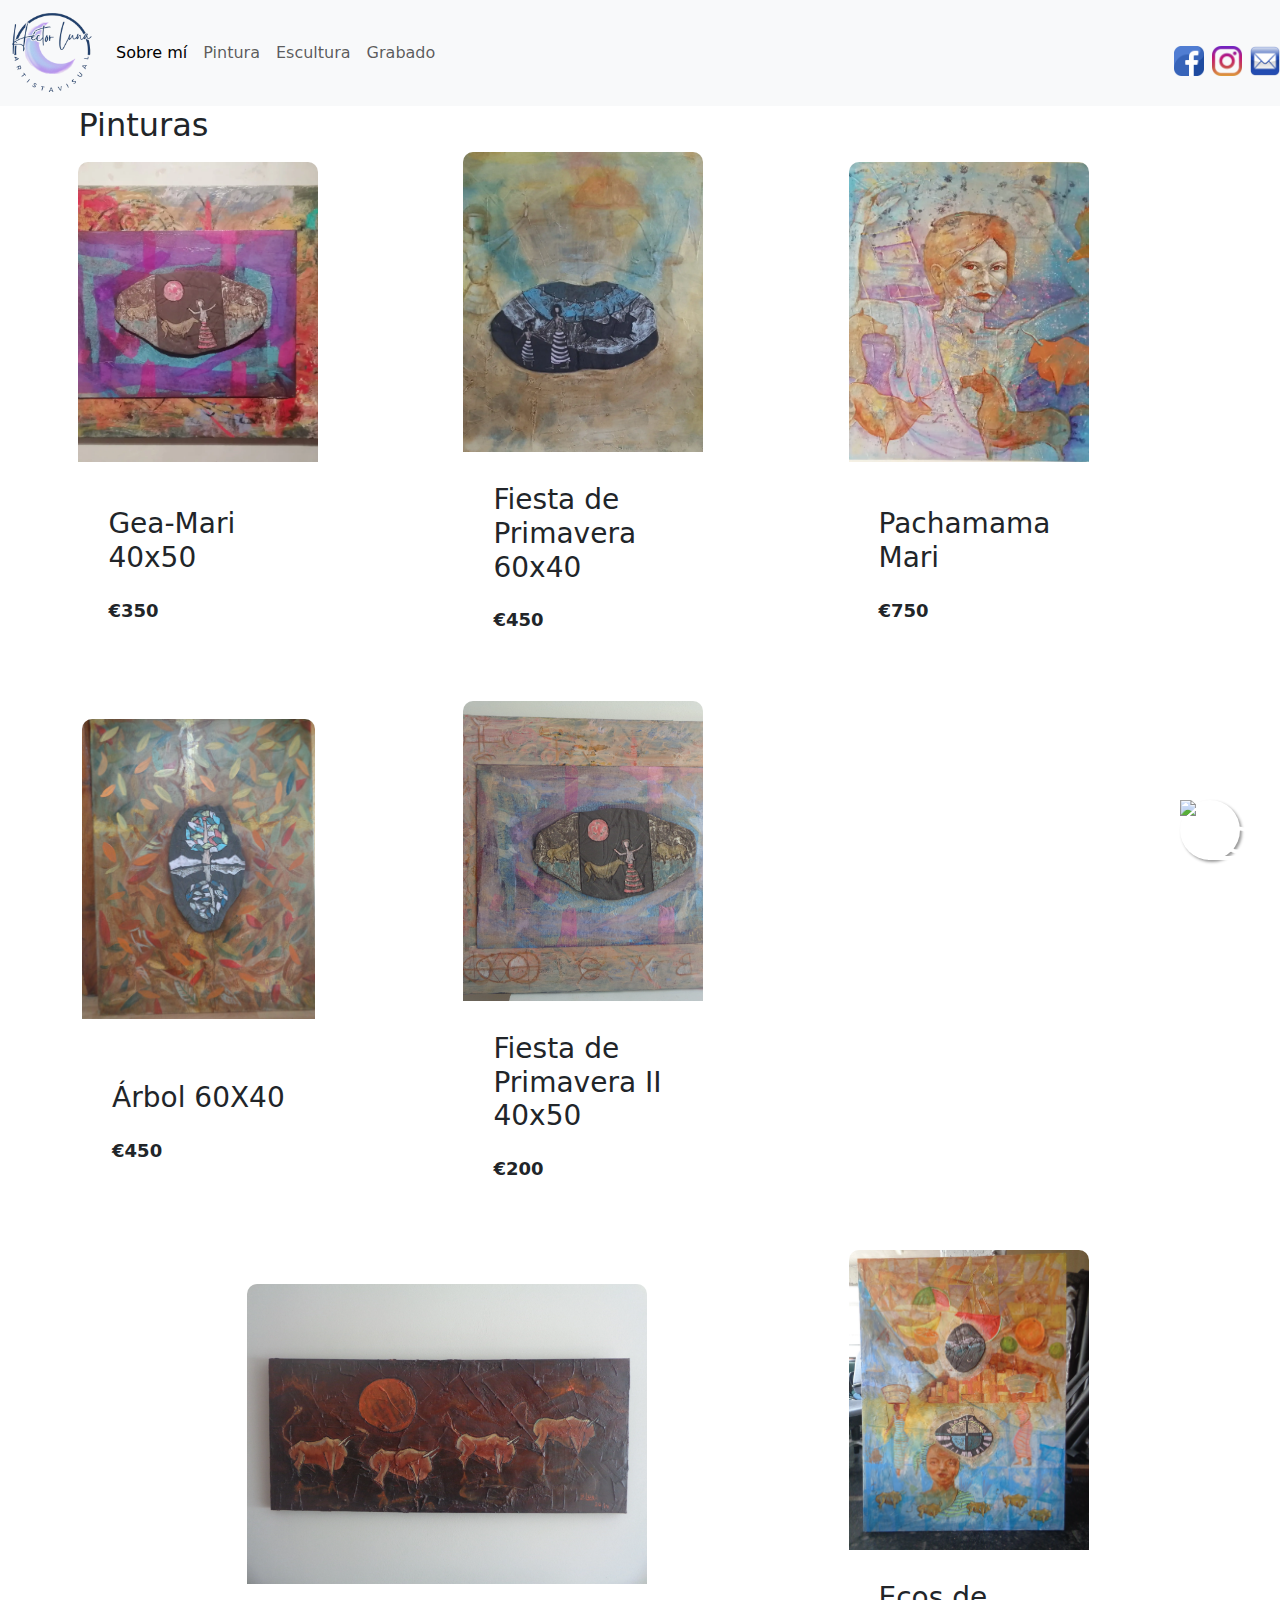
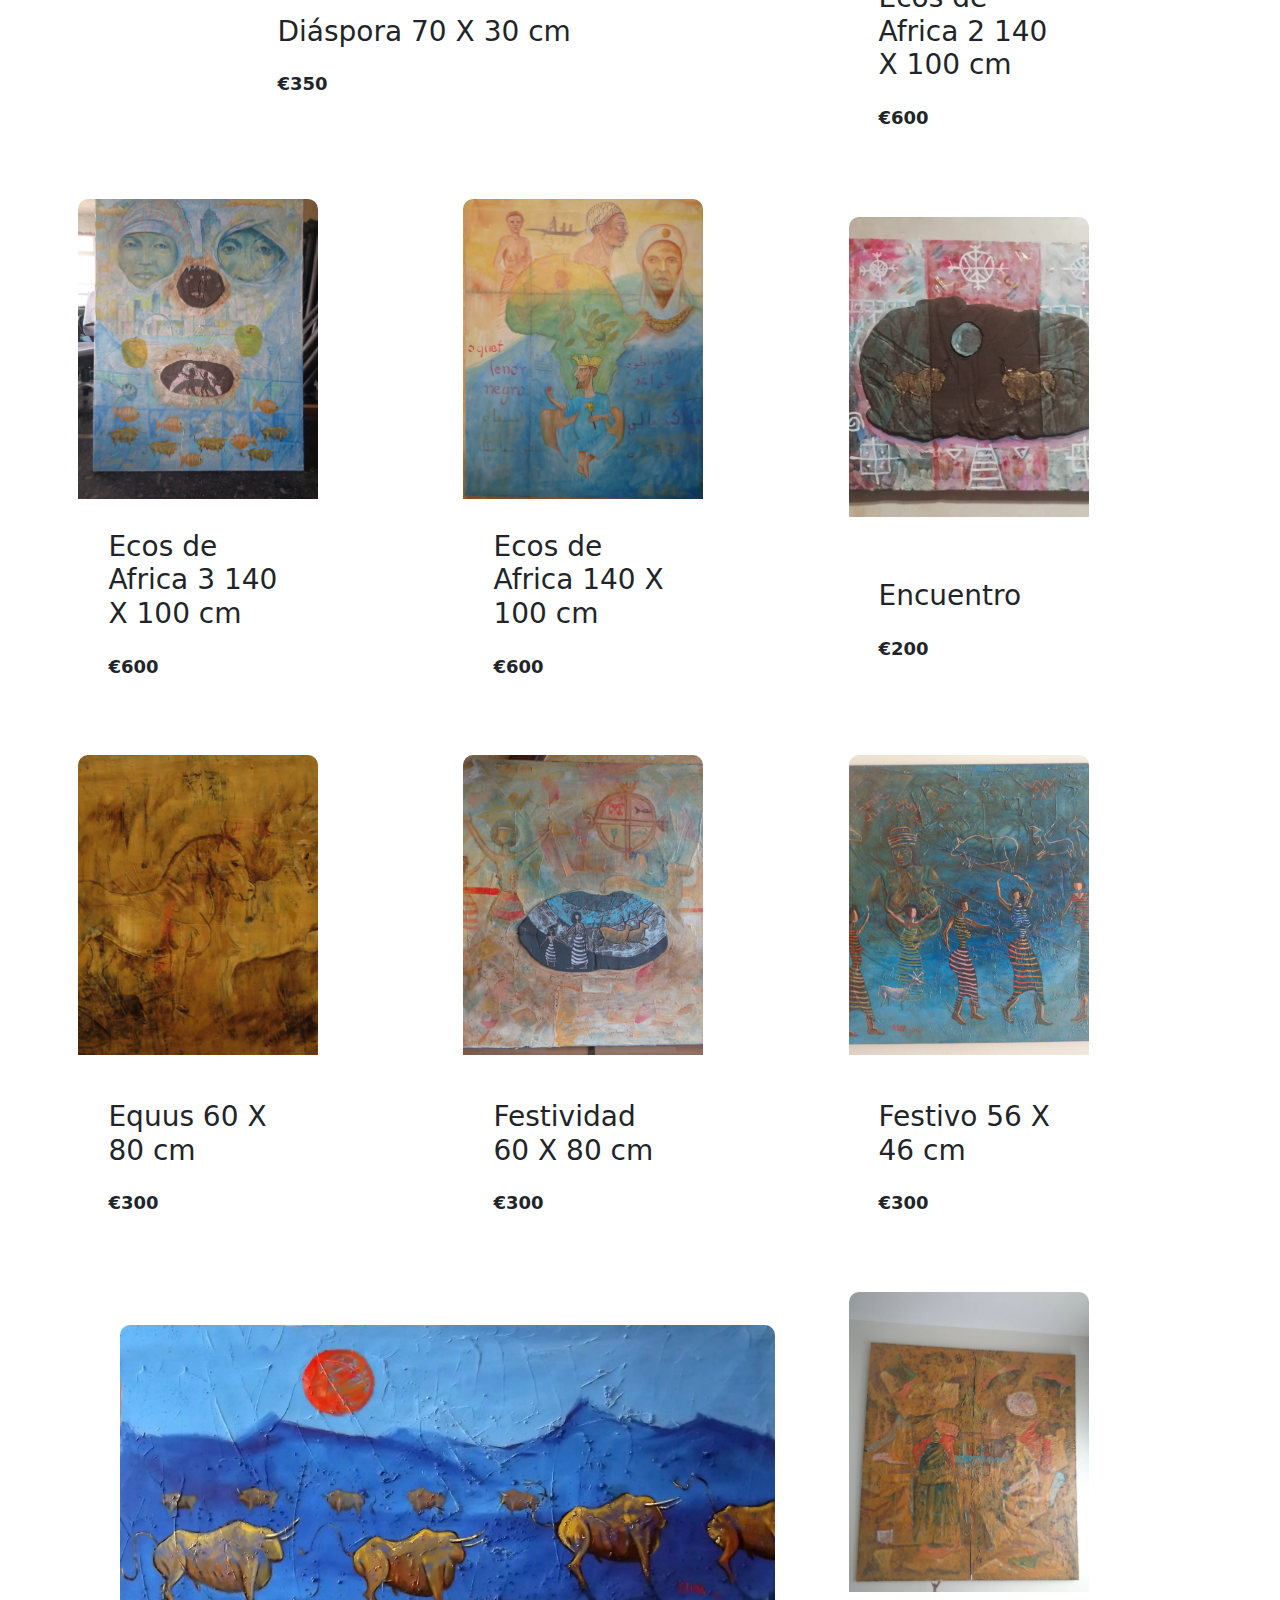
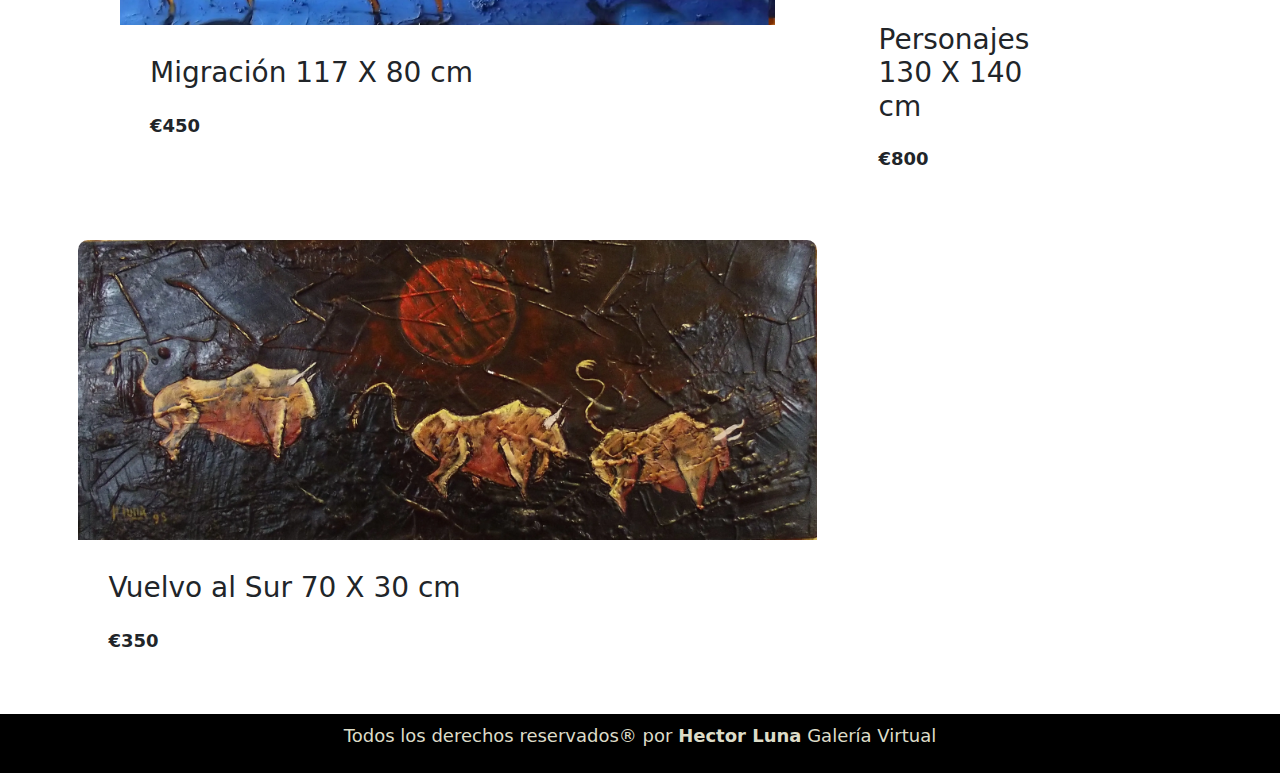
==== commit a3ec4a76: "fix index y esculturas html" ====
--- a/index.html
+++ b/index.html
@@ -22,7 +22,7 @@
     <link href="https://cdn.jsdelivr.net/npm/bootstrap@5.1.3/dist/css/bootstrap.min.css" rel="stylesheet">
     <script src="https://cdn.jsdelivr.net/npm/bootstrap@5.1.3/dist/js/bootstrap.bundle.min.js"></script>
 
-    <link rel="icon" type="image/svg+xml" href="pintura/Logo_Hector.ico" />
+    <link rel="icon" type="image/svg+xml" href="iconos/Logo_Hector.ico" />
 </head>
 
 <body>
@@ -34,7 +34,7 @@
 
             <nav class="navbar navbar-expand-lg navbar-light bg-light">
                 <div class="container-fluid">
-                    <a class="navbar-brand" href="#"><img class="logo" src="LogoHector-sinFondo.png" alt="logo" height="150px" /></a>
+                    <a class="navbar-brand" href="#"><img class="logo" src="iconos/logoHector-sinFondo.png" alt="logo" height="80px" /></a>
                     <button class="navbar-toggler" type="button" data-bs-toggle="collapse" data-bs-target="#navbarNav" aria-controls="navbarNav" aria-expanded="false" aria-label="Toggle navigation">
                     <span class="navbar-toggler-icon"></span>
                   </button>
@@ -58,13 +58,13 @@
                 </div>
                 <div class="redes">
                     <a href="https://www.facebook.com/profile.php?id=100024823500876" class="button" target="_blank">
-                        <img src="pintura/facebook.png" alt="Icono de Facebook" height="30px" />
+                        <img src="iconos/facebook.png" alt="Icono de Facebook" height="30px" />
                     </a>
                     <a href="https://instagram.com/csm_mobiliario?igshid=MzRlODBiNWFlZA==" class="button" target="_blank">
-                        <img src="pintura/instagram.png" alt="Icono de Instagram" height="30px" />
+                        <img src="iconos/instagram.png" alt="Icono de Instagram" height="30px" />
                     </a>
                     <a href="mailto:sirkhan3@gmail.com" class="button" target="_blank">
-                        <img src="pintura/email.png" alt="Icono Mail" height="30px" />
+                        <img src="iconos/email.png" alt="Icono Mail" height="30px" />
                     </a>
                 </div>
 
@@ -104,7 +104,7 @@
 
             <div class="item">
                 <figure>
-                    <img src="pintura/Gea.jpeg" loading="lazy" alt="cuadro" />
+                    <img src="pintura/Gea.webp" loading="lazy" alt="cuadro" />
                 </figure>
                 <div class="info-product">
                     <h3 class="TituloModal">Gea-Mari 40x50</h3>
@@ -117,7 +117,7 @@
 
             <div class="item">
                 <figure>
-                    <img src="pintura/Madre.jpeg" loading="lazy" alt="cuadro" />
+                    <img src="pintura/Madre.webp" loading="lazy" alt="cuadro" />
                 </figure>
                 <div class="info-product">
                     <h3 class="TituloModal">Fiesta de Primavera 60x40</h3>
@@ -128,7 +128,7 @@
 
             <div class="item">
                 <figure>
-                    <img src="pintura/Pacha mama Mari.jpeg" loading="lazy" alt="cuadro" />
+                    <img src="pintura/Pacha mama Mari.webp" loading="lazy" alt="cuadro" />
                 </figure>
                 <div class="info-product">
                     <h3 class="TituloModal">Pachamama Mari</h3>
@@ -139,7 +139,7 @@
 
             <div class="item">
                 <figure>
-                    <img src="pintura/Árbol 60 X80.JPG" loading="lazy" alt="cuadro" />
+                    <img src="pintura/Árbol 60 X80.webp" loading="lazy" alt="cuadro" />
                 </figure>
                 <div class="info-product">
                     <h3 class="TituloModal">Árbol 60X40</h3>
@@ -150,7 +150,7 @@
 
             <div class="item">
                 <figure>
-                    <img src="pintura/Día y Noche.JPG" loading="lazy" alt="cuadro" />
+                    <img src="pintura/Día y Noche.webp" loading="lazy" alt="cuadro" />
                 </figure>
                 <div class="info-product">
                     <h3 class="TituloModal">Fiesta de Primavera II 40x50</h3>
@@ -161,7 +161,7 @@
 
             <div class="item_sur">
                 <figure>
-                    <img src="pintura/Diáspora 70 X 30 cm.JPG" loading="lazy" alt="cuadro" />
+                    <img src="pintura/Diáspora 70 X 30 cm.webp" loading="lazy" alt="cuadro" />
                 </figure>
                 <div class="info-product">
                     <h3 class="TituloModal">Diáspora 70 X 30 cm</h3>
@@ -172,7 +172,7 @@
 
             <div class="item">
                 <figure>
-                    <img src="pintura/Ecos de Africa 2 140 X 100 cm.JPG" loading="lazy" alt="cuadro" />
+                    <img src="pintura/Ecos de Africa 2 140 X 100 cm.webp" loading="lazy" alt="cuadro" />
                 </figure>
                 <div class="info-product">
                     <h3 class="TituloModal">Ecos de Africa 2 140 X 100 cm</h3>
@@ -184,7 +184,7 @@
 
             <div class="item">
                 <figure>
-                    <img src="pintura/Ecos de Africa 3 140 X 100 cm.JPG" loading="lazy" alt="cuadro" />
+                    <img src="pintura/Ecos de Africa 3 140 X 100 cm.webp" loading="lazy" alt="cuadro" />
                 </figure>
                 <div class="info-product">
                     <h3 class="TituloModal">Ecos de Africa 3 140 X 100 cm</h3>
@@ -195,7 +195,7 @@
 
             <div class="item">
                 <figure>
-                    <img src="pintura/Ecos de Africa 140 X 100 cm.JPG" loading="lazy" alt="cuadro" />
+                    <img src="pintura/Ecos de Africa 140 X 100 cm.webp" loading="lazy" alt="cuadro" />
                 </figure>
                 <div class="info-product">
                     <h3 class="TituloModal">Ecos de Africa 140 X 100 cm</h3>
@@ -206,7 +206,7 @@
 
             <div class="item">
                 <figure>
-                    <img src="pintura/Encuentro.jpeg" loading="lazy" alt="cuadro" />
+                    <img src="pintura/Encuentro.webp" loading="lazy" alt="cuadro" />
                 </figure>
                 <div class="info-product">
                     <h3 class="TituloModal">Encuentro</h3>
@@ -217,7 +217,7 @@
 
             <div class="item">
                 <figure>
-                    <img src="pintura/Equus 60 X 80 cm.JPG" loading="lazy" alt="cuadro" />
+                    <img src="pintura/Equus 60 X 80 cm.webp" loading="lazy" alt="cuadro" />
                 </figure>
                 <div class="info-product">
                     <h3 class="TituloModal">Equus 60 X 80 cm</h3>
@@ -228,7 +228,7 @@
 
             <div class="item">
                 <figure>
-                    <img src="pintura/Festividad 60 X 80 cm.JPG" loading="lazy" alt="cuadro" />
+                    <img src="pintura/Festividad 60 X 80 cm.webp" loading="lazy" alt="cuadro" />
                 </figure>
                 <div class="info-product">
                     <h3 class="TituloModal">Festividad 60 X 80 cm</h3>
@@ -239,7 +239,7 @@
 
             <div class="item">
                 <figure>
-                    <img src="pintura/Festivo 56 X 46 cm.JPG" loading="lazy" alt="cuadro" />
+                    <img src="pintura/Festivo 56 X 46 cm.webp" loading="lazy" alt="cuadro" />
                 </figure>
                 <div class="info-product">
                     <h3 class="TituloModal">Festivo 56 X 46 cm</h3>
@@ -249,7 +249,7 @@
             </div>
             <div class="item_sur">
                 <figure>
-                    <img src="pintura/Migración 117 X 80 cm.JPG" loading="lazy" alt="cuadro" />
+                    <img src="pintura/Migración 117 X 80 cm.webp" loading="lazy" alt="cuadro" />
                 </figure>
                 <div class="info-product">
                     <h3 class="TituloModal">Migración 117 X 80 cm</h3>
@@ -260,7 +260,7 @@
 
             <div class="item">
                 <figure>
-                    <img src="pintura/Personajes 130 X 140 cm.JPG" loading="lazy" alt="cuadro" />
+                    <img src="pintura/Personajes 130 X 140 cm.webp" loading="lazy" alt="cuadro" />
                 </figure>
                 <div class="info-product">
                     <h3 class="TituloModal">Personajes 130 X 140 cm</h3>
@@ -271,7 +271,7 @@
 
             <div class="item_sur">
                 <figure>
-                    <img src="pintura/Vuelvo al Sur 70 X 30 cm.JPG" loading="lazy" alt="cuadro" />
+                    <img src="pintura/Vuelvo al Sur 70 X 30 cm.webp" loading="lazy" alt="cuadro" />
                 </figure>
                 <div class="info-product">
                     <h3 class="TituloModal">Vuelvo al Sur 70 X 30 cm</h3>
@@ -283,67 +283,67 @@
 
             <!-- <div class="item">
                 <figure>
-                    <img src="Escultura/Es1.JPG" loading="lazy" alt="cuadro" />
-                </figure>
-                <div class="info-product">
-                    <h3 class="TituloModal">Vuelvo al Sur 70 X 30 cm</h3>
-                    <p class="Descrip"> </p>
-                    <p class="price">€80</p>
-                </div>
-            </div>
-            <div class="item">
-                <figure>
-                    <img src="Escultura/es2.JPG" loading="lazy" alt="cuadro" />
-                </figure>
-                <div class="info-product">
-                    <h3 class="TituloModal">Vuelvo al Sur 70 X 30 cm</h3>
-                    <p class="Descrip"> </p>
-                    <p class="price">€80</p>
-                </div>
-            </div>
-            <div class="item">
-                <figure>
-                    <img src="Escultura/es3.JPG" loading="lazy" alt="cuadro" />
-                </figure>
-                <div class="info-product">
-                    <h3 class="TituloModal">Vuelvo al Sur 70 X 30 cm</h3>
-                    <p class="Descrip"> </p>
-                    <p class="price">€80</p>
-                </div>
-            </div>
-            <div class="item">
-                <figure>
-                    <img src="Escultura/es4.JPG" loading="lazy" alt="cuadro" />
-                </figure>
-                <div class="info-product">
-                    <h3 class="TituloModal">Vuelvo al Sur 70 X 30 cm</h3>
-                    <p class="Descrip"> </p>
-                    <p class="price">€80</p>
-                </div>
-            </div>
-            <div class="item">
-                <figure>
-                    <img src="Escultura/es5.JPG" loading="lazy" alt="cuadro" />
-                </figure>
-                <div class="info-product">
-                    <h3 class="TituloModal">Vuelvo al Sur 70 X 30 cm</h3>
-                    <p class="Descrip"> </p>
-                    <p class="price">€80</p>
-                </div>
-            </div>
-            <div class="item">
-                <figure>
-                    <img src="Escultura/es6.JPG" loading="lazy" alt="cuadro" />
-                </figure>
-                <div class="info-product">
-                    <h3 class="TituloModal">Vuelvo al Sur 70 X 30 cm</h3>
-                    <p class="Descrip"> </p>
-                    <p class="price">€80</p>
-                </div>
-            </div>
-            <div class="item">
-                <figure>
-                    <img src="Escultura/es7.JPG" loading="lazy" alt="cuadro" />
+                    <img src="Escultura/Es1.webp" loading="lazy" alt="cuadro" />
+                </figure>
+                <div class="info-product">
+                    <h3 class="TituloModal">Vuelvo al Sur 70 X 30 cm</h3>
+                    <p class="Descrip"> </p>
+                    <p class="price">€80</p>
+                </div>
+            </div>
+            <div class="item">
+                <figure>
+                    <img src="Escultura/es2.webp" loading="lazy" alt="cuadro" />
+                </figure>
+                <div class="info-product">
+                    <h3 class="TituloModal">Vuelvo al Sur 70 X 30 cm</h3>
+                    <p class="Descrip"> </p>
+                    <p class="price">€80</p>
+                </div>
+            </div>
+            <div class="item">
+                <figure>
+                    <img src="Escultura/es3.webp" loading="lazy" alt="cuadro" />
+                </figure>
+                <div class="info-product">
+                    <h3 class="TituloModal">Vuelvo al Sur 70 X 30 cm</h3>
+                    <p class="Descrip"> </p>
+                    <p class="price">€80</p>
+                </div>
+            </div>
+            <div class="item">
+                <figure>
+                    <img src="Escultura/es4.webp" loading="lazy" alt="cuadro" />
+                </figure>
+                <div class="info-product">
+                    <h3 class="TituloModal">Vuelvo al Sur 70 X 30 cm</h3>
+                    <p class="Descrip"> </p>
+                    <p class="price">€80</p>
+                </div>
+            </div>
+            <div class="item">
+                <figure>
+                    <img src="Escultura/es5.webp" loading="lazy" alt="cuadro" />
+                </figure>
+                <div class="info-product">
+                    <h3 class="TituloModal">Vuelvo al Sur 70 X 30 cm</h3>
+                    <p class="Descrip"> </p>
+                    <p class="price">€80</p>
+                </div>
+            </div>
+            <div class="item">
+                <figure>
+                    <img src="Escultura/es6.webp" loading="lazy" alt="cuadro" />
+                </figure>
+                <div class="info-product">
+                    <h3 class="TituloModal">Vuelvo al Sur 70 X 30 cm</h3>
+                    <p class="Descrip"> </p>
+                    <p class="price">€80</p>
+                </div>
+            </div>
+            <div class="item">
+                <figure>
+                    <img src="Escultura/es7.webp" loading="lazy" alt="cuadro" />
                 </figure>
                 <div class="info-product">
                     <h3 class="TituloModal">Vuelvo al Sur 70 X 30 cm</h3>
@@ -358,7 +358,7 @@
 
         <!-- boton whats -->
         <a href="https://wa.me/34688738030" class="whatsapp-button" target="_blank">
-            <img src="pintura/whatsapp.png" alt="Icono de WhatsApp" height="60px" />
+            <img src="iconos/whatsapp.webp" alt="Icono de WhatsApp" height="60px" />
         </a>
     </div>
     <footer class="footer">
--- a/styles.css
+++ b/styles.css
@@ -9,18 +9,29 @@
 
 .hero {
     display: flex;
-    background-image: url(Imagenes/TarjetaMobiliario02.jpg);
+    background-image: url(pintura/imgHero.webp);
     background-repeat: no-repeat;
     background-position: center;
     background-size: cover;
-    height: 40rem;
+    height: 70rem;
     position: relative;
     margin-bottom: 2rem;
     margin-top: 0rem;
     scroll-snap-align: center;
     scroll-snap-stop: always;
-    /* margin: 2rem; */
-    max-width: 100%;
+    margin: 2rem;
+}
+
+.contenido-hero {
+    position: absolute;
+    background-color: rgba(231, 228, 228, 0.4);
+    width: 100%;
+    height: 100%;
+    display: flex;
+    background-size: cover;
+    flex-direction: column;
+    align-items: center;
+    justify-content: center;
 }
 
 .ubicacion {
@@ -36,24 +47,19 @@
     height: auto;
     /* Mantiene la proporción de la imagen */
     margin: 0 auto;
-}
-
-.contenido-hero {
+    width: 25rem;
+    border-radius: 15%;
+}
+
+.imgHero {
     position: absolute;
-    background-color: rgba(231, 228, 228, 0.3);
-    width: 100%;
-    height: 100%;
-    display: flex;
-    flex-direction: column;
-    align-items: center;
-    justify-content: center;
-}
-
-.imgHero {
-    position: relative;
-    margin-bottom: 25rem;
+    margin-right: 40px;
+    margin-bottom: 0px;
+    /* margin-bottom: 0px;
+    
     background-color: rgba(240, 235, 235, .3);
-    border-radius: 50%;
+    border-radius: 25%;
+    margin-right: 12rem; */
 }
 
 .contenido-hero h2,
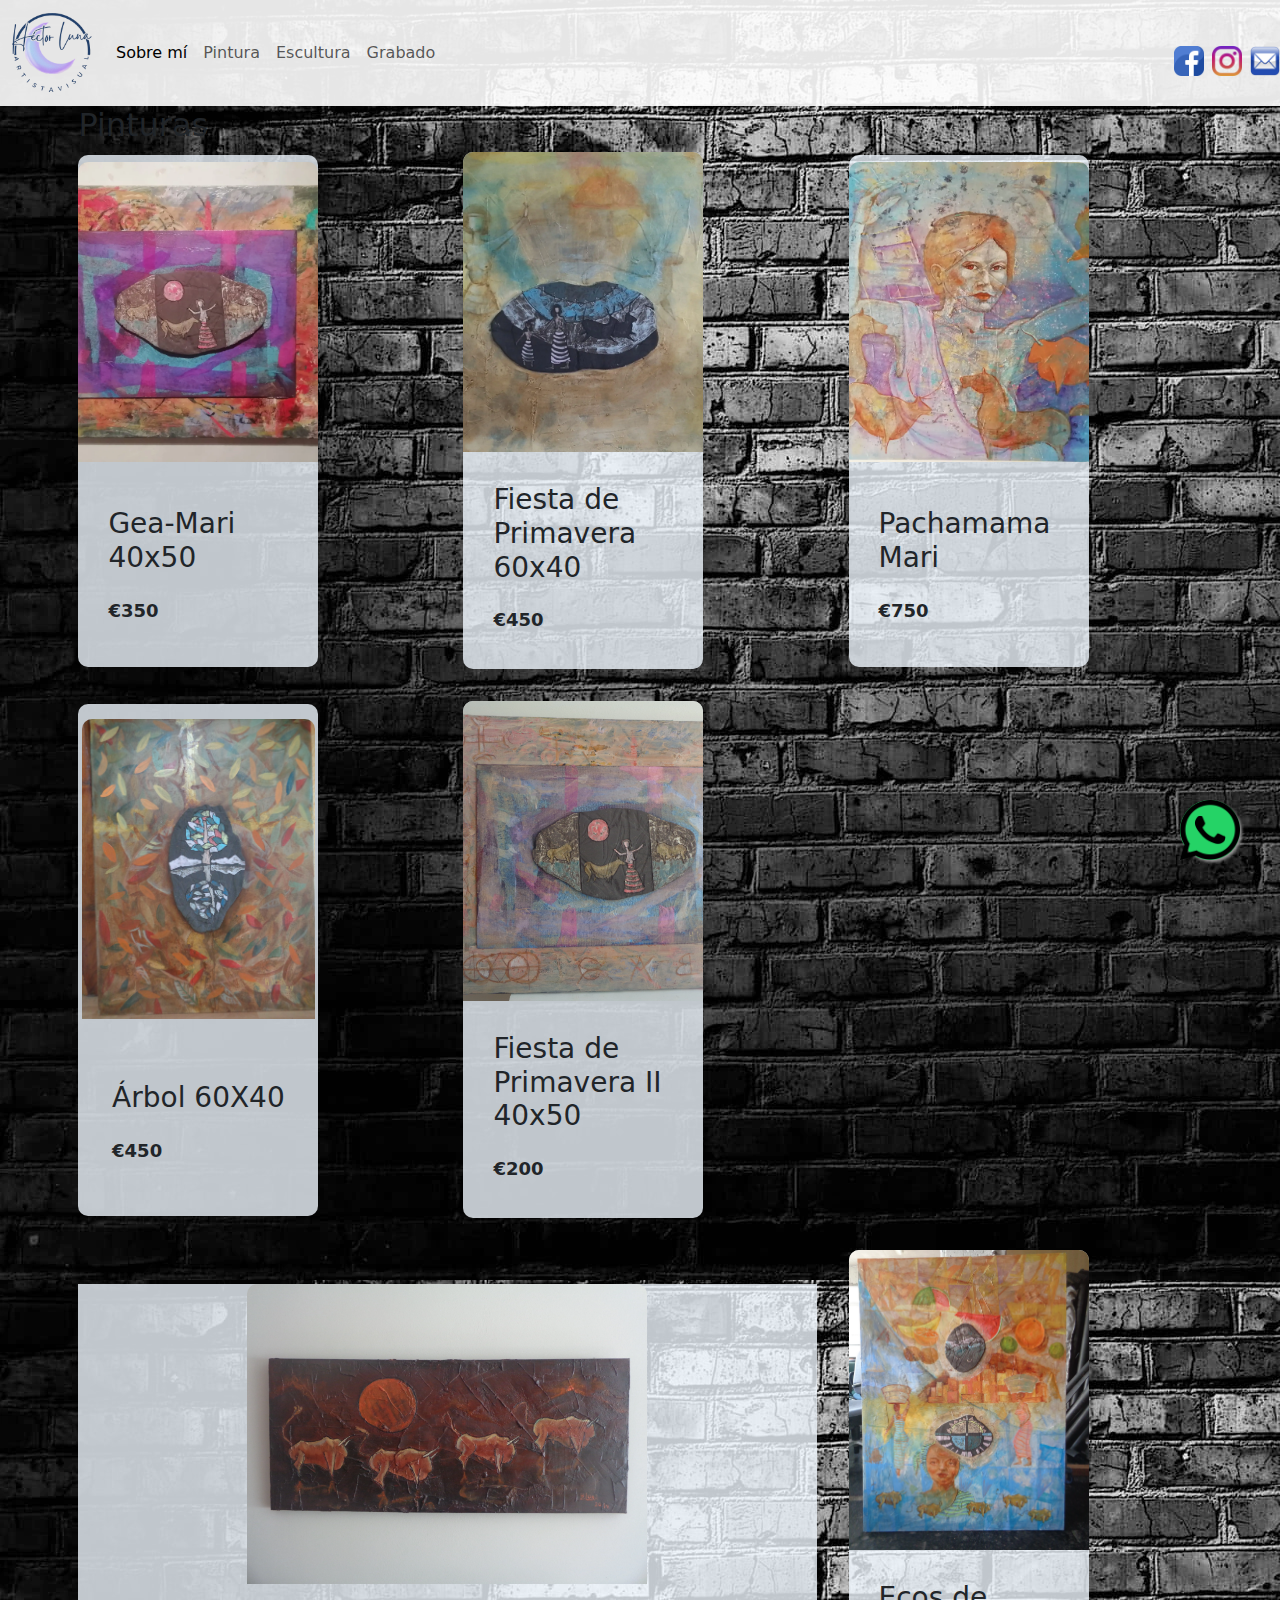
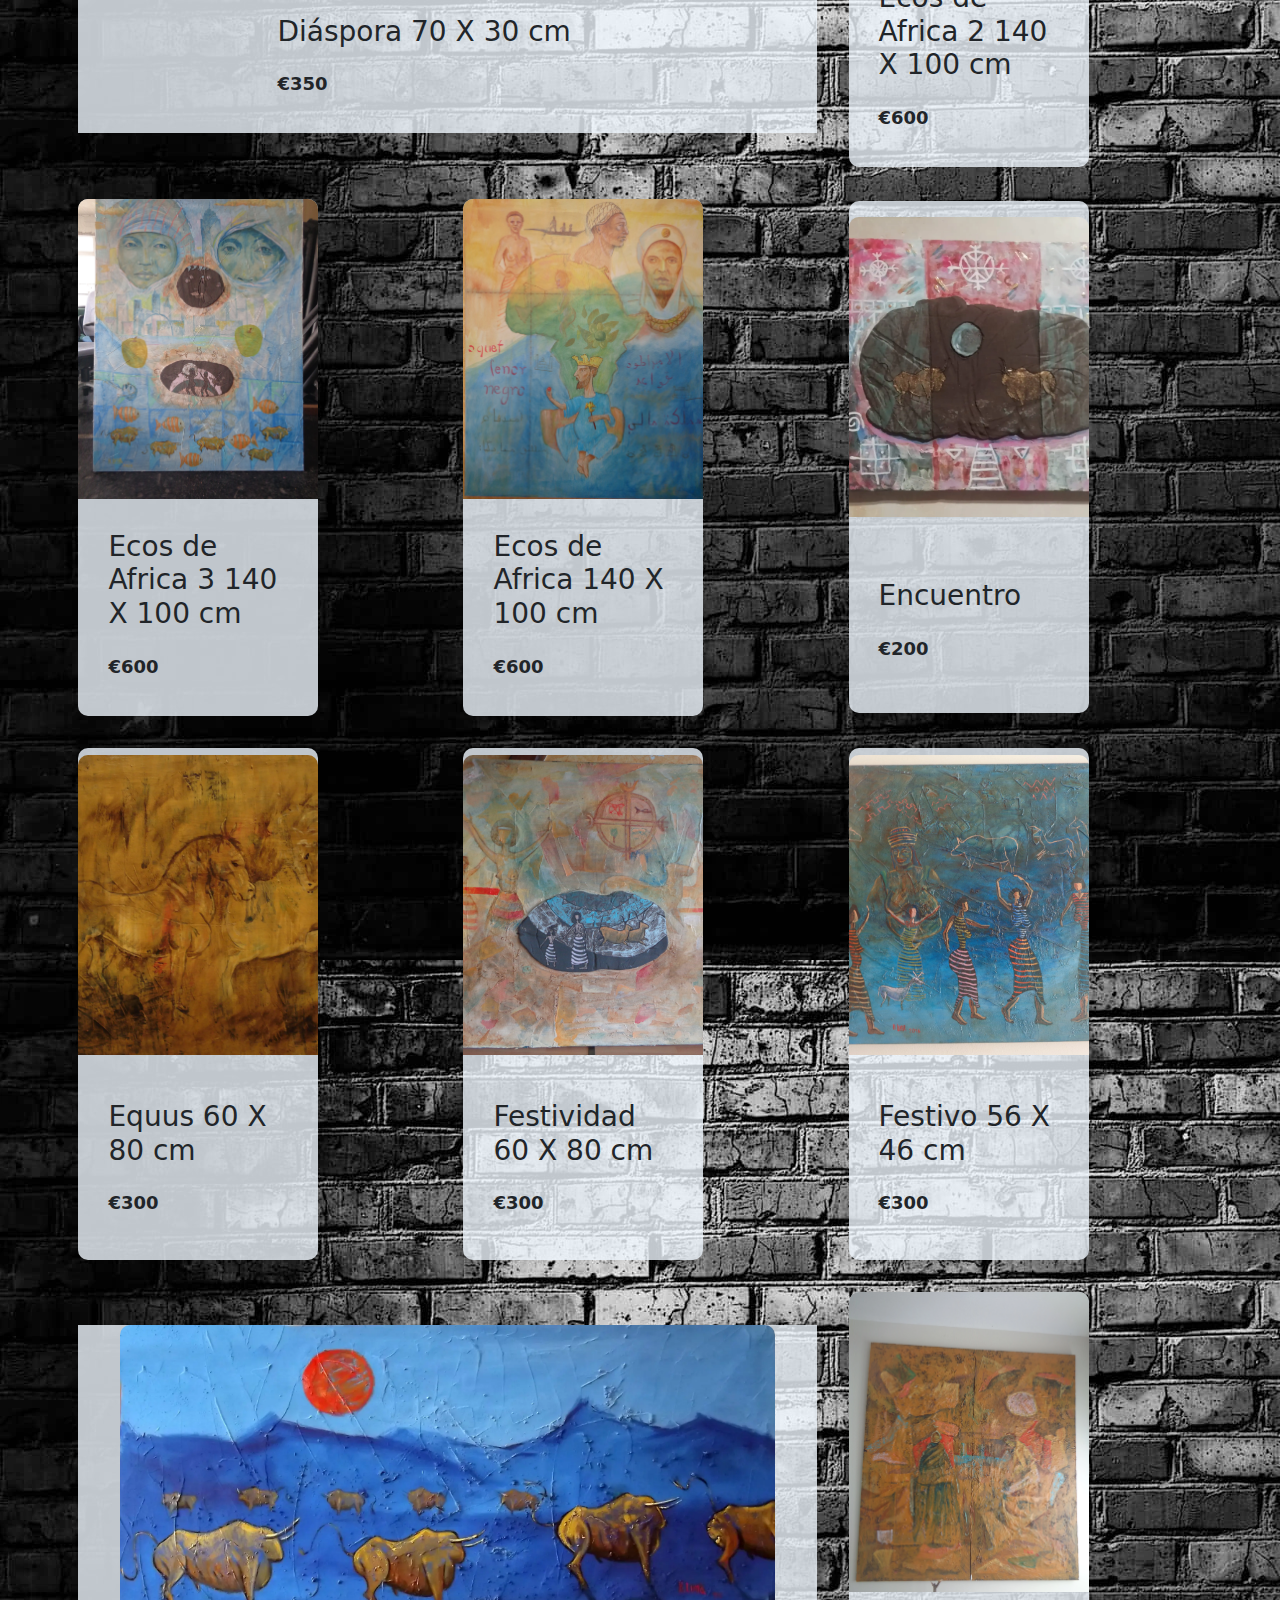
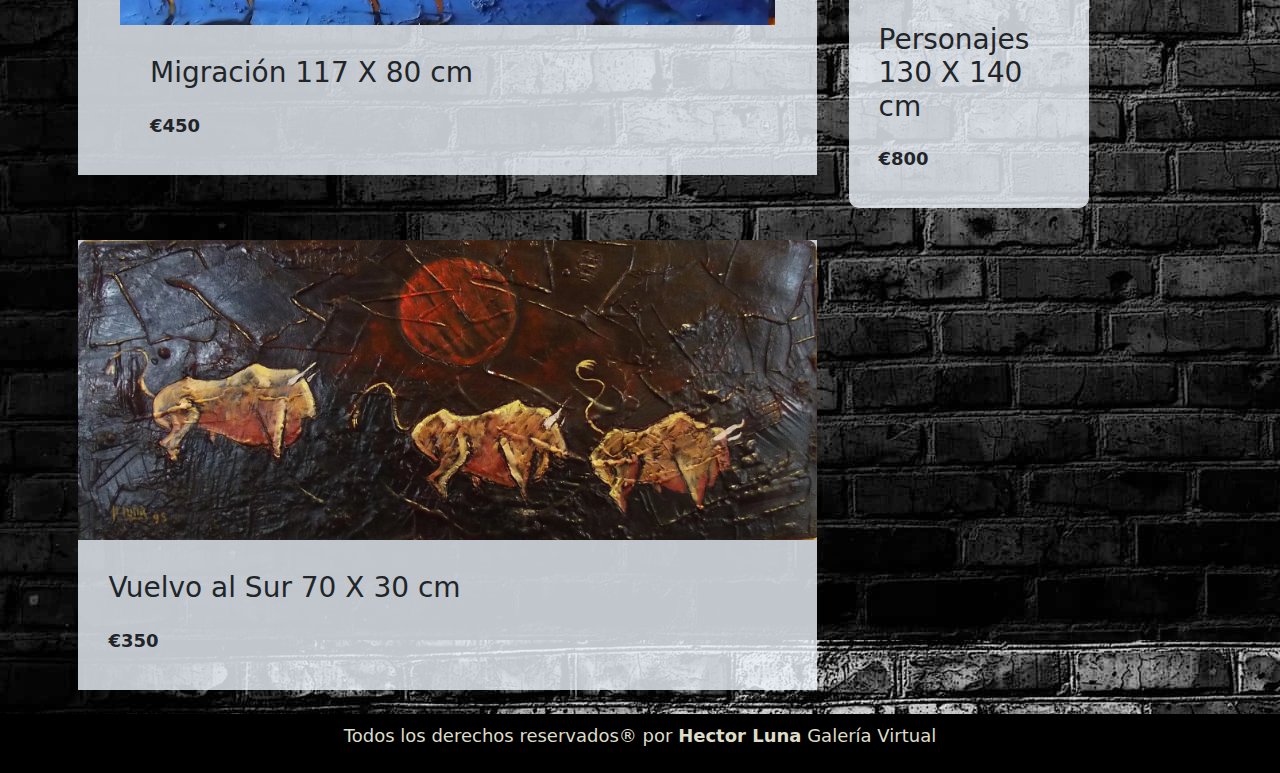
==== commit 5e9829ac: "Add fondo" ====
--- a/index.html
+++ b/index.html
@@ -32,7 +32,7 @@
 
         <div class="AlFinal">
 
-            <nav class="navbar navbar-expand-lg navbar-light bg-light">
+           <nav class="navbar navbar-expand-lg navbar-light navbar-transparente">
                 <div class="container-fluid">
                     <a class="navbar-brand" href="#"><img class="logo" src="iconos/logoHector-sinFondo.png" alt="logo" height="80px" /></a>
                     <button class="navbar-toggler" type="button" data-bs-toggle="collapse" data-bs-target="#navbarNav" aria-controls="navbarNav" aria-expanded="false" aria-label="Toggle navigation">
@@ -84,7 +84,7 @@
                     <button type="button" class="btn-close" data-bs-dismiss="modal" aria-label="Cerrar"></button>
                 </div>
                 <div class="modal-body">
-                    <img src="" alt="Descripción de la imagen">
+                    <img src="" alt="" style="max-width: 100%;">
                     <p class="modalDescrip">Texto del modal.</p>
                 </div>
                 <div class="modal-footer">
@@ -358,7 +358,7 @@
 
         <!-- boton whats -->
         <a href="https://wa.me/34688738030" class="whatsapp-button" target="_blank">
-            <img src="iconos/whatsapp.webp" alt="Icono de WhatsApp" height="60px" />
+            <img src="iconos/whatsapp.png" alt="Icono de WhatsApp" height="60px" />
         </a>
     </div>
     <footer class="footer">
--- a/styles.css
+++ b/styles.css
@@ -1,3 +1,16 @@
+body {
+    /* margin: 0 auto; */
+    margin-top: 0rem;
+    font-family: "Lato";
+    background-image: url(iconos/paredOscura.webp);
+}
+.header{
+    background-color: rgba(255, 255, 255,0.9);
+
+}
+.nav-link {
+    font-weight: bold;
+}
 .redes {
     background-color: transparent;
     display: flex;
@@ -14,31 +27,48 @@
     background-position: center;
     background-size: cover;
     height: 70rem;
-    position: relative;
     margin-bottom: 2rem;
     margin-top: 0rem;
-    scroll-snap-align: center;
-    scroll-snap-stop: always;
-    margin: 2rem;
+    /* scroll-snap-align: center;
+    scroll-snap-stop: always; */
+    margin: 0;
+    position: relative;
 }
 
 .contenido-hero {
     position: absolute;
-    background-color: rgba(231, 228, 228, 0.4);
+    /* background-color: rgba(83, 12, 121, 0.5); */
+    background: linear-gradient(to right,black,transparent);
+    
     width: 100%;
     height: 100%;
     display: flex;
     background-size: cover;
-    flex-direction: column;
-    align-items: center;
-    justify-content: center;
-}
-
+    align-items: center;
+    justify-content: center;
+}
+.contenido-hero-inner {
+    display: flex;
+    width: 100%;
+    height: 100%;
+}
+.logoHero {
+    position: absolute; /* Asegúrate de que la posición esté configurada */
+    top: 15px !important; /* Usa !important para forzar la aplicación */
+    left: 15px !important; /* Usa !important para forzar la aplicación */
+}
 .ubicacion {
     color: white;
     display: flex;
 }
-
+.columna {
+    flex: 1;
+    display: flex;
+    flex-direction: column;
+    justify-content: center;
+    align-items: center;
+    padding: 1rem;
+}
 .imgMain {
     display: block;
     /* Hace que la imagen sea un bloque para aplicar márgenes */
@@ -53,25 +83,20 @@
 
 .imgHero {
     position: absolute;
-    margin-right: 40px;
-    margin-bottom: 0px;
-    /* margin-bottom: 0px;
-    
-    background-color: rgba(240, 235, 235, .3);
-    border-radius: 25%;
-    margin-right: 12rem; */
-}
-
-.contenido-hero h2,
+    top: 0;
+}
+
+/* .contenido-hero h2,
 .concontenido-hero p {
-    font-size: 2.6rem;
-}
+    font-size: 5.6rem; 
+} */
 
 .Secciones {
     display: grid;
     align-items: center;
     justify-content: center;
     width: 100%;
+    /* background-color: burlywood; */
 }
 
 .titulo {
@@ -89,15 +114,7 @@
     font-family: monospace;
 }
 
-body {
-    /* margin: 0 auto; */
-    margin-top: 0rem;
-    font-family: "Lato";
-    /* color: #333; */
-    color: #6E6E6D;
-    /* display: flex;
-  justify-content: center; */
-}
+
 
 .icon-cart {
     width: 40px;
@@ -109,9 +126,6 @@
     cursor: pointer;
 }
 
-img {
-    /* max-width: 100%; */
-}
 
 .container-items {
     justify-content: center;
@@ -120,6 +134,7 @@
 }
 
 .item {
+    background-color: rgba(240, 248, 255,0.8);
     border-radius: 10px;
     max-width: 15rem;
     min-height: 32rem;
@@ -131,7 +146,7 @@
 }
 
 .item_sur {
-    background-color: transparent;
+    background-color: rgba(240, 248, 255,0.8);
     grid-column: span 2;
     display: grid;
     align-items: center;
@@ -184,7 +199,7 @@
 }
 
 .item:hover img {
-    transform: scale(1.2);
+    transform: scale(1.1);
 }
 
 .item_sur:hover img {
@@ -242,7 +257,7 @@
     height: 60px;
     bottom: 40px;
     right: 40px;
-    /* background-color: #25d366; */
+    background-color: #25d366;
     color: #fff;
     border-radius: 50px;
     text-align: center;
